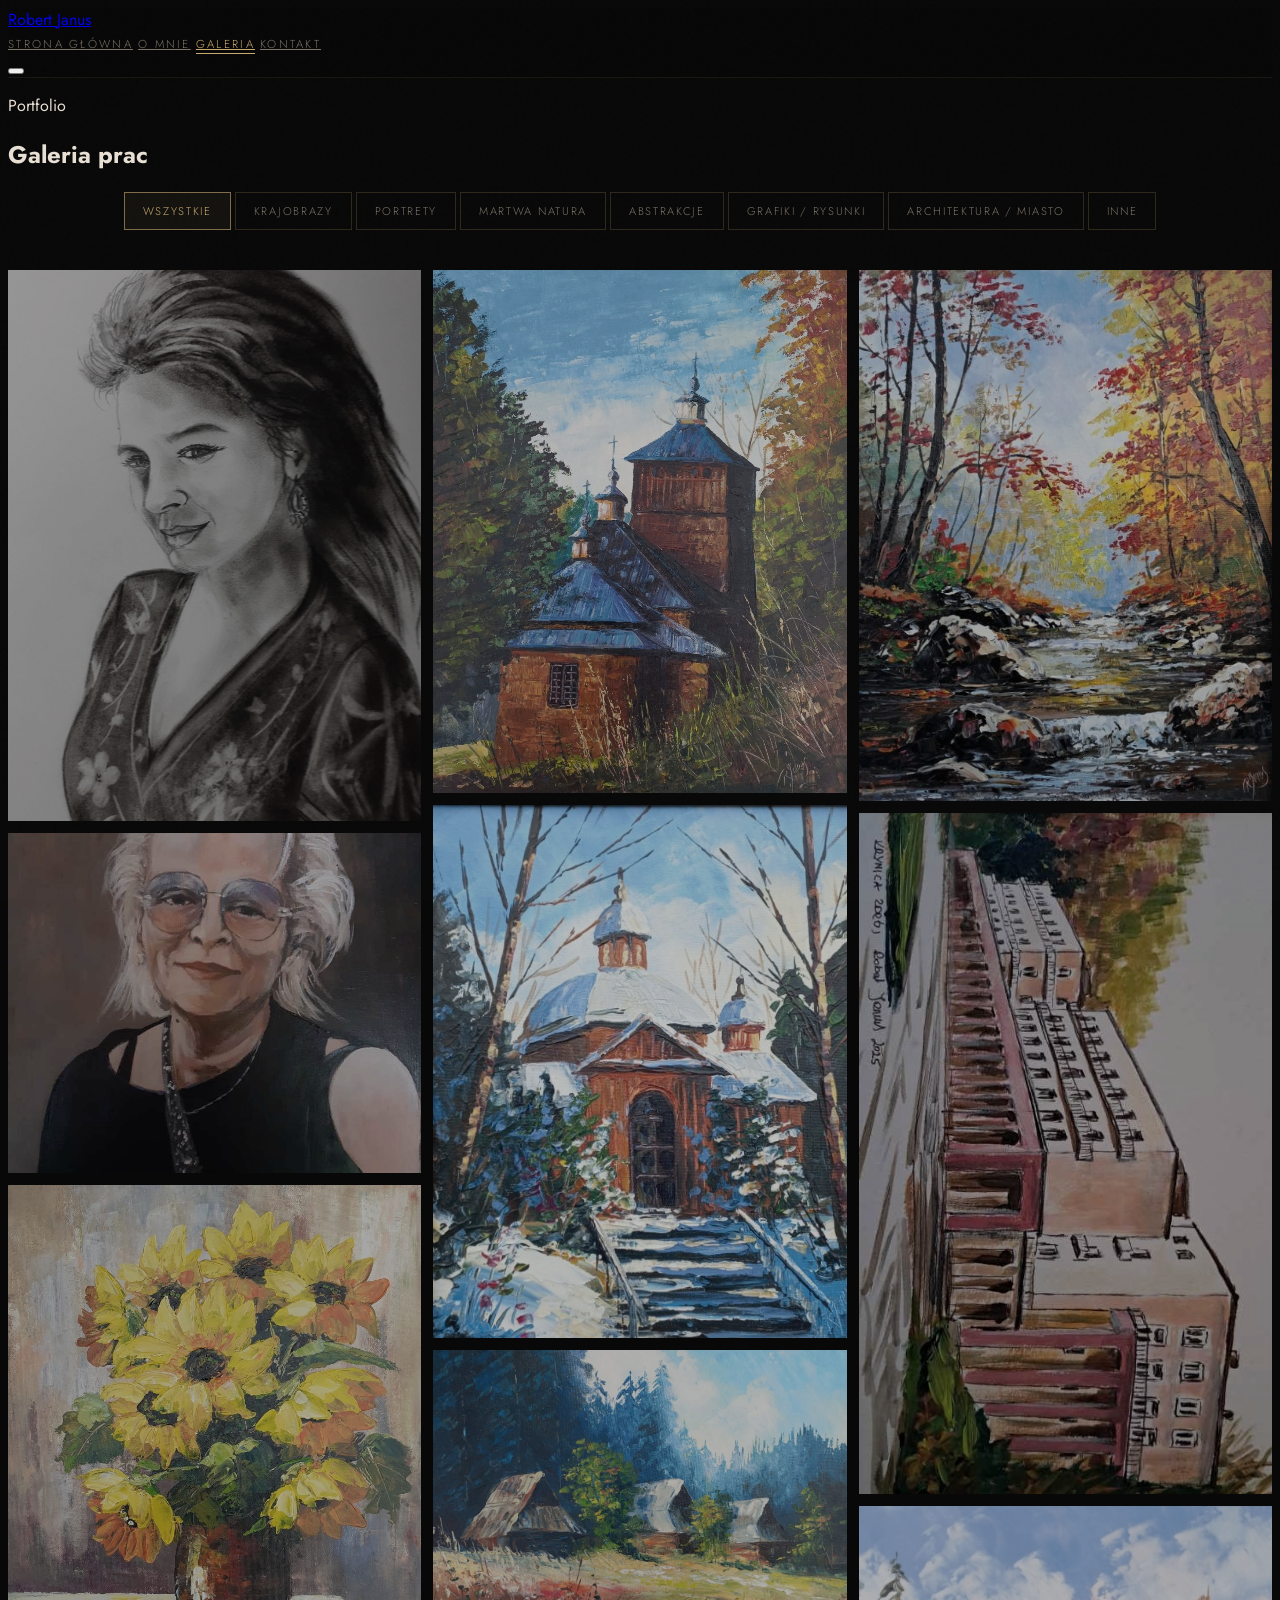
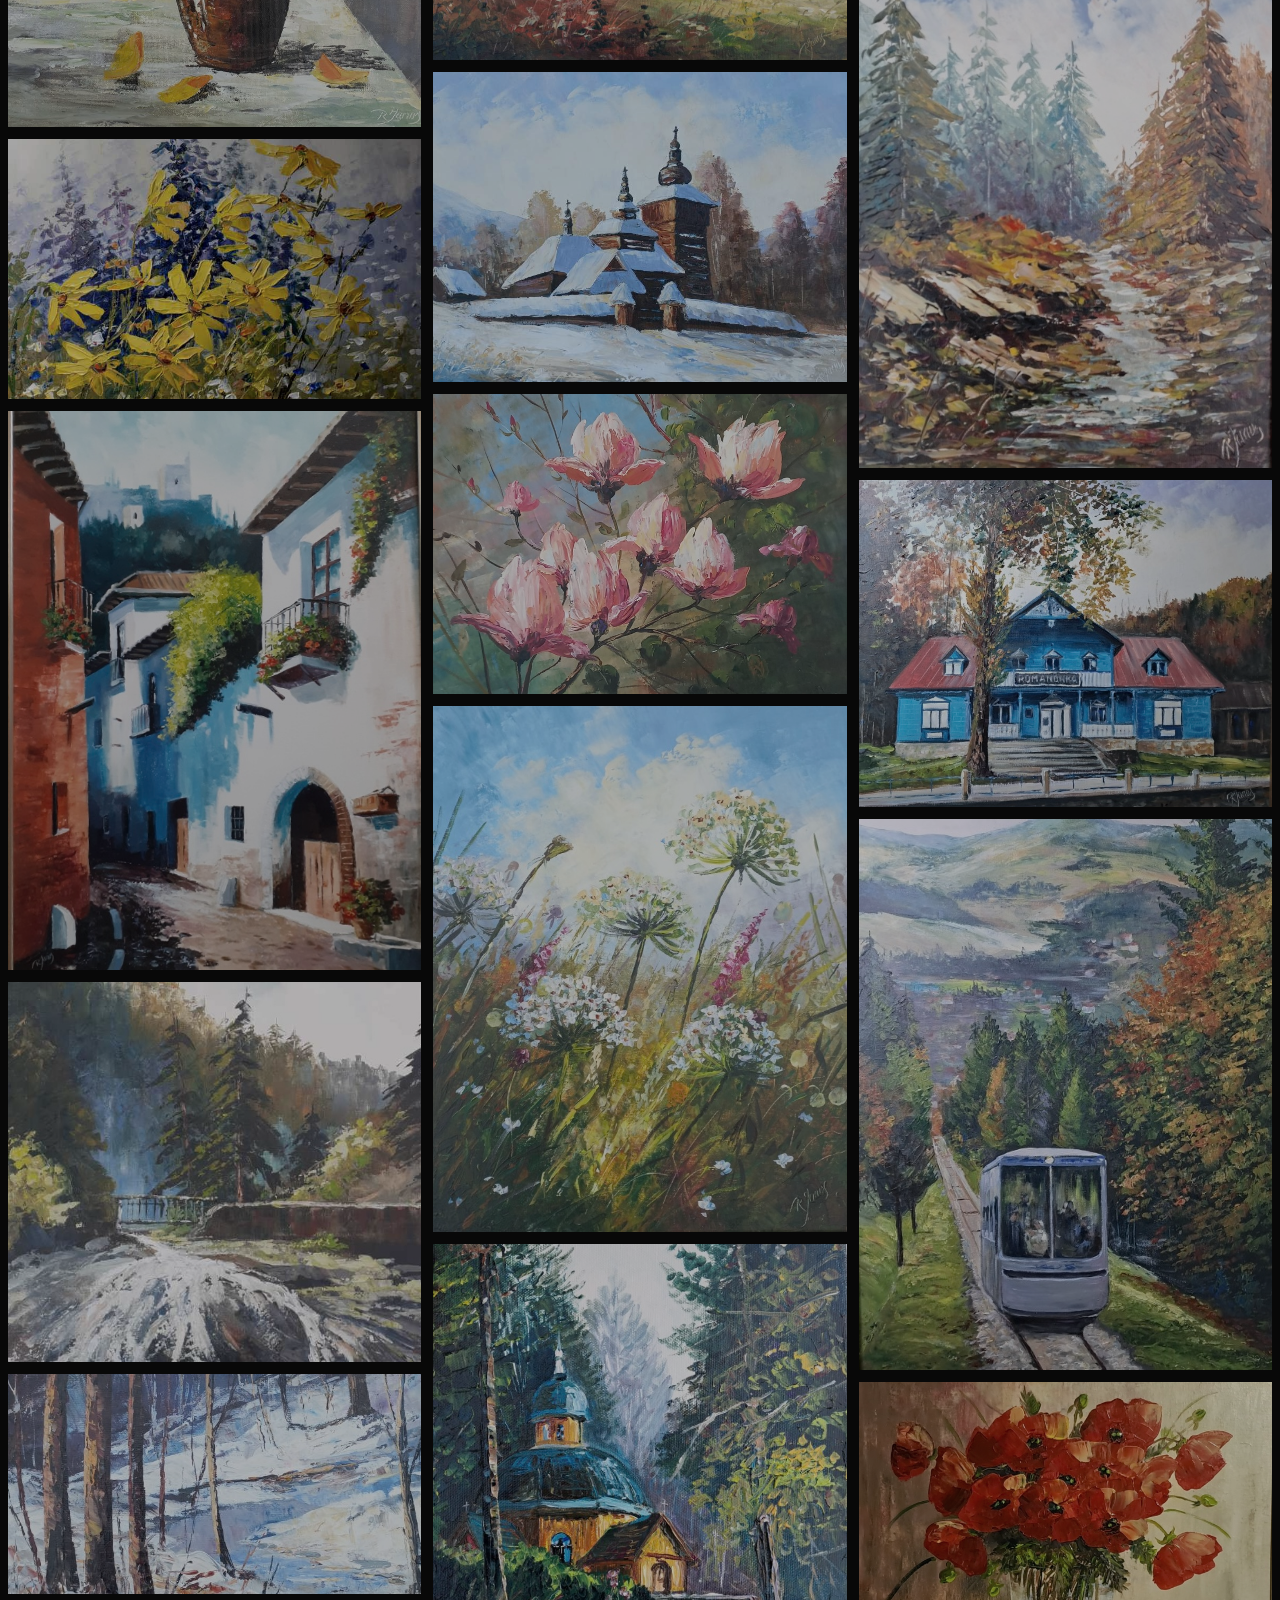
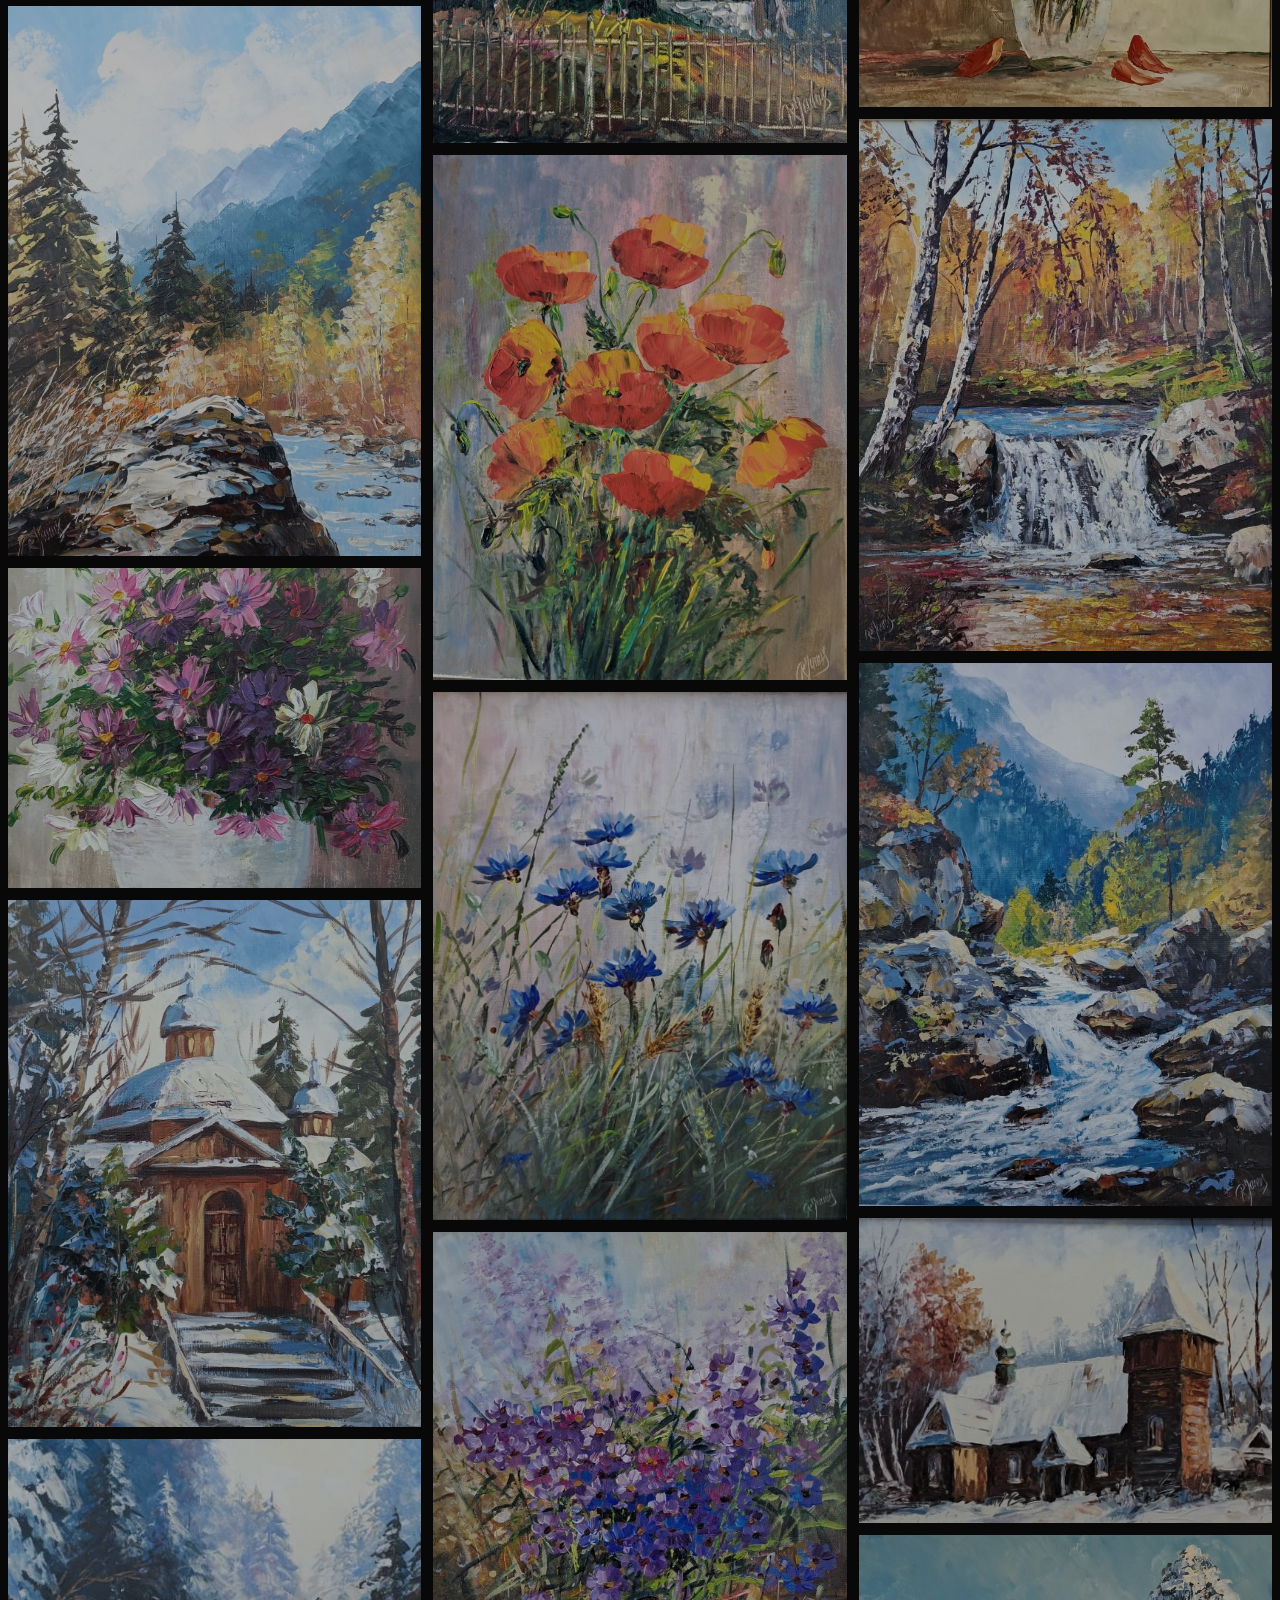
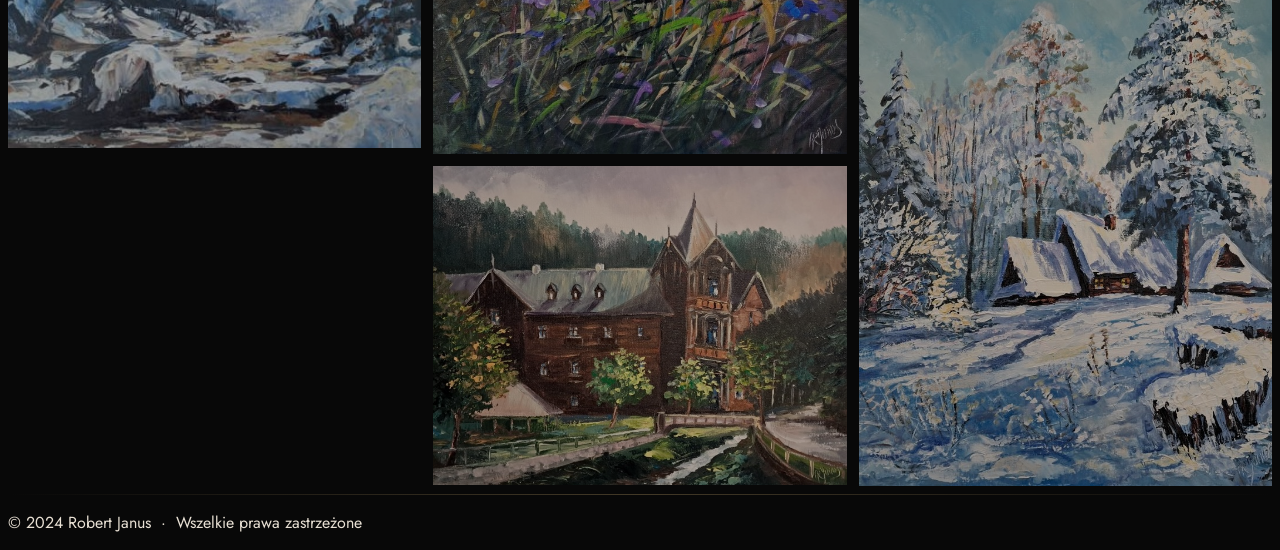
==== galeria.html @ c5a6b0bf "Initial website setup for Robert Janus art portfolio." ====
<!DOCTYPE html>
<html lang="pl" class="scroll-smooth">
<head>
  <meta charset="UTF-8" />
  <meta name="viewport" content="width=device-width, initial-scale=1.0" />
  <title>Galeria — Robert Janus</title>
  <script src="https://cdn.tailwindcss.com"></script>
  <link rel="preconnect" href="https://fonts.googleapis.com" />
  <link rel="preconnect" href="https://fonts.gstatic.com" crossorigin />
  <link href="https://fonts.googleapis.com/css2?family=Cormorant+Garamond:ital,wght@0,300;0,400;0,600;1,300;1,400&family=Jost:wght@200;300;400;500&display=swap" rel="stylesheet" />
  <link rel="stylesheet" href="css/style.css" />
  <script>
    tailwind.config = {
      theme: {
        extend: {
          fontFamily: { serif: ['Cormorant Garamond', 'Georgia', 'serif'], sans: ['Jost', 'sans-serif'] },
          colors: { canvas: '#080808', ink: '#e8e0d4', muted: '#7a7265', gold: '#c9a96e', 'gold-light': '#e8c98a' },
        },
      },
    };
  </script>
</head>
<body>

<nav class="glass-nav fixed top-0 left-0 right-0 z-50">
  <div class="max-w-6xl mx-auto px-6 md:px-10 flex items-center justify-between h-16 md:h-20">
    <a href="index.html" class="flex flex-col leading-none">
      <span class="font-serif text-ink text-lg font-light tracking-wide">Robert</span>
      <span class="font-sans text-muted text-[0.6rem] tracking-[0.3em] uppercase font-light -mt-1">Janus</span>
    </a>
    <div class="hidden md:flex items-center gap-8">
      <a href="index.html" class="nav-link">Strona główna</a>
      <a href="o-mnie.html" class="nav-link">O mnie</a>
      <a href="galeria.html" class="nav-link active">Galeria</a>
      <a href="kontakt.html" class="nav-link">Kontakt</a>
    </div>
    <button id="hamburger" class="md:hidden flex flex-col gap-1.5 p-2" aria-label="Menu">
      <span class="block w-6 h-px bg-muted transition-all" id="h1"></span>
      <span class="block w-4 h-px bg-muted transition-all ml-auto" id="h2"></span>
      <span class="block w-6 h-px bg-muted transition-all" id="h3"></span>
    </button>
  </div>
  <div id="mobile-menu" class="md:hidden border-t border-gold/10">
    <div class="max-w-6xl mx-auto px-6 py-8 flex flex-col gap-6">
      <a href="index.html" class="nav-link text-base" onclick="closeMobileMenu()">Strona główna</a>
      <a href="o-mnie.html" class="nav-link text-base" onclick="closeMobileMenu()">O mnie</a>
      <a href="galeria.html" class="nav-link text-base" onclick="closeMobileMenu()">Galeria</a>
      <a href="kontakt.html" class="nav-link text-base" onclick="closeMobileMenu()">Kontakt</a>
    </div>
  </div>
</nav>

<section class="pt-28 md:pt-36 pb-24 md:pb-36 px-6 md:px-10 max-w-7xl mx-auto">
  <div class="reveal text-center mb-12">
    <p class="font-sans font-light text-gold tracking-[0.4em] text-xs uppercase mb-4">Portfolio</p>
    <h1 class="font-serif text-4xl md:text-6xl font-light text-ink leading-tight">
      Galeria prac
    </h1>
  </div>

  <!-- Kategorie: w każdym masonry-item ustaw data-category na: krajobraz | portret | martwa-natura | abstrakcja | grafika | architektura | inne -->
  <div class="reveal gallery-filter" role="tablist">
    <button type="button" class="gallery-filter-btn active" data-category="wszystkie" aria-pressed="true">Wszystkie</button>
    <button type="button" class="gallery-filter-btn" data-category="krajobraz">Krajobrazy</button>
    <button type="button" class="gallery-filter-btn" data-category="portret">Portrety</button>
    <button type="button" class="gallery-filter-btn" data-category="martwa-natura">Martwa natura</button>
    <button type="button" class="gallery-filter-btn" data-category="abstrakcja">Abstrakcje</button>
    <button type="button" class="gallery-filter-btn" data-category="grafika">Grafiki / rysunki</button>
    <button type="button" class="gallery-filter-btn" data-category="architektura">Architektura / miasto</button>
    <button type="button" class="gallery-filter-btn" data-category="inne">Inne</button>
  </div>

  <div class="masonry reveal" id="gallery-masonry">
    <div class="masonry-item" data-category="krajobraz" data-title="Praca 1">
      <img src="Galeria/krajobraz/01.jpg" alt="Praca 1" loading="lazy" />
      <div class="masonry-overlay">
        <p class="font-serif font-light italic text-ink text-sm">Praca 1</p>
        <p class="font-sans font-light text-muted text-xs tracking-widest uppercase mt-1">Galeria</p>
      </div>
    </div>
    <div class="masonry-item" data-category="krajobraz" data-title="Praca 2">
      <img src="Galeria/krajobraz/02.jpg" alt="Praca 2" loading="lazy" style="height:340px;object-fit:cover;" />
      <div class="masonry-overlay">
        <p class="font-serif font-light italic text-ink text-sm">Praca 2</p>
        <p class="font-sans font-light text-muted text-xs tracking-widest uppercase mt-1">Galeria</p>
      </div>
    </div>
    <div class="masonry-item" data-category="krajobraz" data-title="Praca 3">
      <img src="Galeria/krajobraz/03.jpg" alt="Praca 3" loading="lazy" />
      <div class="masonry-overlay">
        <p class="font-serif font-light italic text-ink text-sm">Praca 3</p>
        <p class="font-sans font-light text-muted text-xs tracking-widest uppercase mt-1">Galeria</p>
      </div>
    </div>
    <div class="masonry-item" data-category="krajobraz" data-title="Praca 4">
      <img src="Galeria/krajobraz/04.jpg" alt="Praca 4" loading="lazy" style="height:260px;object-fit:cover;" />
      <div class="masonry-overlay">
        <p class="font-serif font-light italic text-ink text-sm">Praca 4</p>
        <p class="font-sans font-light text-muted text-xs tracking-widest uppercase mt-1">Galeria</p>
      </div>
    </div>
    <div class="masonry-item" data-category="krajobraz" data-title="Praca 5">
      <img src="Galeria/krajobraz/05.jpg" alt="Praca 5" loading="lazy" />
      <div class="masonry-overlay">
        <p class="font-serif font-light italic text-ink text-sm">Praca 5</p>
        <p class="font-sans font-light text-muted text-xs tracking-widest uppercase mt-1">Galeria</p>
      </div>
    </div>
    <div class="masonry-item" data-category="portret" data-title="Praca 6">
      <img src="Galeria/portret/06.jpg" alt="Praca 6" loading="lazy" style="height:380px;object-fit:cover;" />
      <div class="masonry-overlay">
        <p class="font-serif font-light italic text-ink text-sm">Praca 6</p>
        <p class="font-sans font-light text-muted text-xs tracking-widest uppercase mt-1">Galeria</p>
      </div>
    </div>
    <div class="masonry-item" data-category="portret" data-title="Praca 7">
      <img src="Galeria/portret/07.jpg" alt="Praca 7" loading="lazy" style="height:220px;object-fit:cover;" />
      <div class="masonry-overlay">
        <p class="font-serif font-light italic text-ink text-sm">Praca 7</p>
        <p class="font-sans font-light text-muted text-xs tracking-widest uppercase mt-1">Galeria</p>
      </div>
    </div>
    <div class="masonry-item" data-category="portret" data-title="Praca 8">
      <img src="Galeria/portret/08.jpg" alt="Praca 8" loading="lazy" />
      <div class="masonry-overlay">
        <p class="font-serif font-light italic text-ink text-sm">Praca 8</p>
        <p class="font-sans font-light text-muted text-xs tracking-widest uppercase mt-1">Galeria</p>
      </div>
    </div>
    <div class="masonry-item" data-category="portret" data-title="Praca 9">
      <img src="Galeria/portret/09.jpg" alt="Praca 9" loading="lazy" style="height:320px;object-fit:cover;" />
      <div class="masonry-overlay">
        <p class="font-serif font-light italic text-ink text-sm">Praca 9</p>
        <p class="font-sans font-light text-muted text-xs tracking-widest uppercase mt-1">Galeria</p>
      </div>
    </div>
    <div class="masonry-item" data-category="portret" data-title="Praca 10"><img src="Galeria/portret/10.jpg" alt="Praca 10" loading="lazy" /><div class="masonry-overlay"><p class="font-serif font-light italic text-ink text-sm">Praca 10</p><p class="font-sans font-light text-muted text-xs tracking-widest uppercase mt-1">Galeria</p></div></div>
    <div class="masonry-item" data-category="martwa-natura" data-title="Praca 11"><img src="Galeria/martwa-natura/11.jpg" alt="Praca 11" loading="lazy" /><div class="masonry-overlay"><p class="font-serif font-light italic text-ink text-sm">Praca 11</p><p class="font-sans font-light text-muted text-xs tracking-widest uppercase mt-1">Galeria</p></div></div>
    <div class="masonry-item" data-category="martwa-natura" data-title="Praca 12"><img src="Galeria/martwa-natura/12.jpg" alt="Praca 12" loading="lazy" /><div class="masonry-overlay"><p class="font-serif font-light italic text-ink text-sm">Praca 12</p><p class="font-sans font-light text-muted text-xs tracking-widest uppercase mt-1">Galeria</p></div></div>
    <div class="masonry-item" data-category="martwa-natura" data-title="Praca 13"><img src="Galeria/martwa-natura/13.jpg" alt="Praca 13" loading="lazy" /><div class="masonry-overlay"><p class="font-serif font-light italic text-ink text-sm">Praca 13</p><p class="font-sans font-light text-muted text-xs tracking-widest uppercase mt-1">Galeria</p></div></div>
    <div class="masonry-item" data-category="martwa-natura" data-title="Praca 14"><img src="Galeria/martwa-natura/14.jpg" alt="Praca 14" loading="lazy" /><div class="masonry-overlay"><p class="font-serif font-light italic text-ink text-sm">Praca 14</p><p class="font-sans font-light text-muted text-xs tracking-widest uppercase mt-1">Galeria</p></div></div>
    <div class="masonry-item" data-category="martwa-natura" data-title="Praca 15"><img src="Galeria/martwa-natura/15.jpg" alt="Praca 15" loading="lazy" /><div class="masonry-overlay"><p class="font-serif font-light italic text-ink text-sm">Praca 15</p><p class="font-sans font-light text-muted text-xs tracking-widest uppercase mt-1">Galeria</p></div></div>
    <div class="masonry-item" data-category="abstrakcja" data-title="Praca 16"><img src="Galeria/abstrakcja/16.jpg" alt="Praca 16" loading="lazy" /><div class="masonry-overlay"><p class="font-serif font-light italic text-ink text-sm">Praca 16</p><p class="font-sans font-light text-muted text-xs tracking-widest uppercase mt-1">Galeria</p></div></div>
    <div class="masonry-item" data-category="abstrakcja" data-title="Praca 17"><img src="Galeria/abstrakcja/17.jpg" alt="Praca 17" loading="lazy" /><div class="masonry-overlay"><p class="font-serif font-light italic text-ink text-sm">Praca 17</p><p class="font-sans font-light text-muted text-xs tracking-widest uppercase mt-1">Galeria</p></div></div>
    <div class="masonry-item" data-category="abstrakcja" data-title="Praca 18"><img src="Galeria/abstrakcja/18.jpg" alt="Praca 18" loading="lazy" /><div class="masonry-overlay"><p class="font-serif font-light italic text-ink text-sm">Praca 18</p><p class="font-sans font-light text-muted text-xs tracking-widest uppercase mt-1">Galeria</p></div></div>
    <div class="masonry-item" data-category="abstrakcja" data-title="Praca 19"><img src="Galeria/abstrakcja/19.jpg" alt="Praca 19" loading="lazy" /><div class="masonry-overlay"><p class="font-serif font-light italic text-ink text-sm">Praca 19</p><p class="font-sans font-light text-muted text-xs tracking-widest uppercase mt-1">Galeria</p></div></div>
    <div class="masonry-item" data-category="abstrakcja" data-title="Praca 20"><img src="Galeria/abstrakcja/20.jpg" alt="Praca 20" loading="lazy" /><div class="masonry-overlay"><p class="font-serif font-light italic text-ink text-sm">Praca 20</p><p class="font-sans font-light text-muted text-xs tracking-widest uppercase mt-1">Galeria</p></div></div>
    <div class="masonry-item" data-category="grafika" data-title="Praca 21"><img src="Galeria/grafika/21.jpg" alt="Praca 21" loading="lazy" /><div class="masonry-overlay"><p class="font-serif font-light italic text-ink text-sm">Praca 21</p><p class="font-sans font-light text-muted text-xs tracking-widest uppercase mt-1">Galeria</p></div></div>
    <div class="masonry-item" data-category="grafika" data-title="Praca 22"><img src="Galeria/grafika/22.jpg" alt="Praca 22" loading="lazy" /><div class="masonry-overlay"><p class="font-serif font-light italic text-ink text-sm">Praca 22</p><p class="font-sans font-light text-muted text-xs tracking-widest uppercase mt-1">Galeria</p></div></div>
    <div class="masonry-item" data-category="grafika" data-title="Praca 23"><img src="Galeria/grafika/23.jpg" alt="Praca 23" loading="lazy" /><div class="masonry-overlay"><p class="font-serif font-light italic text-ink text-sm">Praca 23</p><p class="font-sans font-light text-muted text-xs tracking-widest uppercase mt-1">Galeria</p></div></div>
    <div class="masonry-item" data-category="grafika" data-title="Praca 24"><img src="Galeria/grafika/24.jpg" alt="Praca 24" loading="lazy" /><div class="masonry-overlay"><p class="font-serif font-light italic text-ink text-sm">Praca 24</p><p class="font-sans font-light text-muted text-xs tracking-widest uppercase mt-1">Galeria</p></div></div>
    <div class="masonry-item" data-category="grafika" data-title="Praca 25"><img src="Galeria/grafika/25.jpg" alt="Praca 25" loading="lazy" /><div class="masonry-overlay"><p class="font-serif font-light italic text-ink text-sm">Praca 25</p><p class="font-sans font-light text-muted text-xs tracking-widest uppercase mt-1">Galeria</p></div></div>
    <div class="masonry-item" data-category="architektura" data-title="Praca 26"><img src="Galeria/architektura/26.jpg" alt="Praca 26" loading="lazy" /><div class="masonry-overlay"><p class="font-serif font-light italic text-ink text-sm">Praca 26</p><p class="font-sans font-light text-muted text-xs tracking-widest uppercase mt-1">Galeria</p></div></div>
    <div class="masonry-item" data-category="architektura" data-title="Praca 27"><img src="Galeria/architektura/27.jpg" alt="Praca 27" loading="lazy" /><div class="masonry-overlay"><p class="font-serif font-light italic text-ink text-sm">Praca 27</p><p class="font-sans font-light text-muted text-xs tracking-widest uppercase mt-1">Galeria</p></div></div>
    <div class="masonry-item" data-category="architektura" data-title="Praca 28"><img src="Galeria/architektura/28.jpg" alt="Praca 28" loading="lazy" /><div class="masonry-overlay"><p class="font-serif font-light italic text-ink text-sm">Praca 28</p><p class="font-sans font-light text-muted text-xs tracking-widest uppercase mt-1">Galeria</p></div></div>
    <div class="masonry-item" data-category="inne" data-title="Praca 29"><img src="Galeria/inne/29.jpg" alt="Praca 29" loading="lazy" /><div class="masonry-overlay"><p class="font-serif font-light italic text-ink text-sm">Praca 29</p><p class="font-sans font-light text-muted text-xs tracking-widest uppercase mt-1">Galeria</p></div></div>
    <div class="masonry-item" data-category="inne" data-title="Praca 30"><img src="Galeria/inne/30.jpg" alt="Praca 30" loading="lazy" /><div class="masonry-overlay"><p class="font-serif font-light italic text-ink text-sm">Praca 30</p><p class="font-sans font-light text-muted text-xs tracking-widest uppercase mt-1">Galeria</p></div></div>
    <div class="masonry-item" data-category="inne" data-title="Praca 31"><img src="Galeria/inne/31.jpg" alt="Praca 31" loading="lazy" /><div class="masonry-overlay"><p class="font-serif font-light italic text-ink text-sm">Praca 31</p><p class="font-sans font-light text-muted text-xs tracking-widest uppercase mt-1">Galeria</p></div></div>
    <div class="masonry-item" data-category="inne" data-title="Praca 32"><img src="Galeria/inne/32.jpg" alt="Praca 32" loading="lazy" /><div class="masonry-overlay"><p class="font-serif font-light italic text-ink text-sm">Praca 32</p><p class="font-sans font-light text-muted text-xs tracking-widest uppercase mt-1">Galeria</p></div></div>
  </div>
</section>

<hr class="gold-rule max-w-2xl mx-auto" />
<footer class="py-10 border-t border-gold/10 text-center">
  <p class="font-sans font-light text-muted text-xs tracking-[0.3em] uppercase">
    © 2024 Robert Janus &nbsp;·&nbsp; Wszelkie prawa zastrzeżone
  </p>
</footer>

<div id="lightbox" role="dialog" aria-modal="true" aria-label="Podgląd zdjęcia">
  <button id="lightbox-close" aria-label="Zamknij">×</button>
  <button id="lightbox-prev" class="lightbox-nav-btn" aria-label="Poprzednie">&#8592;</button>
  <button id="lightbox-next" class="lightbox-nav-btn" aria-label="Następne">&#8594;</button>
  <img id="lightbox-img" src="" alt="" />
  <div style="position:absolute;bottom:32px;left:0;right:0;text-align:center;">
    <div id="lightbox-title"></div>
    <div id="lightbox-counter"></div>
  </div>
</div>

<script>
  const hamburger = document.getElementById('hamburger');
  const mobileMenu = document.getElementById('mobile-menu');
  let menuOpen = false;
  hamburger.addEventListener('click', () => {
    menuOpen = !menuOpen;
    mobileMenu.classList.toggle('open', menuOpen);
    document.getElementById('h1').style.transform = menuOpen ? 'rotate(45deg) translate(4px, 4px)' : '';
    document.getElementById('h2').style.opacity = menuOpen ? '0' : '1';
    document.getElementById('h3').style.transform = menuOpen ? 'rotate(-45deg) translate(4px, -4px)' : '';
  });
  function closeMobileMenu() {
    menuOpen = false;
    mobileMenu.classList.remove('open');
    document.getElementById('h1').style.transform = '';
    document.getElementById('h2').style.opacity = '1';
    document.getElementById('h3').style.transform = '';
  }
  const revealObserver = new IntersectionObserver((entries) => {
    entries.forEach(entry => {
      if (entry.isIntersecting) {
        entry.target.classList.add('visible');
        revealObserver.unobserve(entry.target);
      }
    });
  }, { threshold: 0.1, rootMargin: '0px 0px -50px 0px' });
  document.querySelectorAll('.reveal').forEach(el => revealObserver.observe(el));

  const lightbox = document.getElementById('lightbox');
  const lightboxImg = document.getElementById('lightbox-img');
  const lightboxTitle = document.getElementById('lightbox-title');
  const lightboxCounter = document.getElementById('lightbox-counter');
  const lightboxClose = document.getElementById('lightbox-close');
  const lightboxPrev = document.getElementById('lightbox-prev');
  const lightboxNext = document.getElementById('lightbox-next');
  const allItems = Array.from(document.querySelectorAll('.masonry-item'));
  let currentCategory = 'wszystkie';
  let currentIndex = 0;

  function getVisibleItems() {
    if (currentCategory === 'wszystkie') return allItems;
    return allItems.filter(el => el.dataset.category === currentCategory);
  }

  function filterGallery(category) {
    currentCategory = category;
    document.querySelectorAll('.gallery-filter-btn').forEach(btn => {
      btn.classList.toggle('active', btn.dataset.category === category);
      btn.setAttribute('aria-pressed', btn.dataset.category === category);
    });
    allItems.forEach(item => {
      const show = category === 'wszystkie' || item.dataset.category === category;
      item.classList.toggle('gallery-hidden', !show);
    });
  }

  document.querySelectorAll('.gallery-filter-btn').forEach(btn => {
    btn.addEventListener('click', () => filterGallery(btn.dataset.category));
  });

  let items = allItems;

  function showImage(index, direction) {
    direction = direction || 0;
    items = getVisibleItems();
    const item = items[index];
    const img = item.querySelector('img');
    if (!img || !img.src) return;
    const title = item.dataset.title || '';
    const slideOut = direction > 0 ? '-60px' : '60px';
    const slideIn = direction > 0 ? '60px' : '-60px';
    if (direction !== 0) {
      lightboxImg.style.transition = 'opacity 0.25s ease, transform 0.25s ease';
      lightboxImg.style.opacity = '0';
      lightboxImg.style.transform = `scale(0.96) translateX(${slideOut})`;
      setTimeout(() => {
        lightboxImg.src = img.src;
        lightboxImg.alt = img.alt;
        lightboxTitle.textContent = title;
        lightboxCounter.textContent = `${index + 1} / ${items.length}`;
        lightboxImg.style.transform = `scale(0.96) translateX(${slideIn})`;
        requestAnimationFrame(() => {
          lightboxImg.style.transition = 'opacity 0.35s ease, transform 0.35s ease';
          lightboxImg.style.opacity = '1';
          lightboxImg.style.transform = 'scale(1) translateX(0)';
        });
      }, 260);
    } else {
      lightboxImg.src = img.src;
      lightboxImg.alt = img.alt;
      lightboxTitle.textContent = title;
      lightboxCounter.textContent = `${index + 1} / ${items.length}`;
    }
  }
  function openLightbox(index) {
    items = getVisibleItems();
    currentIndex = index;
    lightboxImg.style.opacity = '1';
    lightboxImg.style.transform = 'scale(1) translateX(0)';
    showImage(currentIndex);
    lightbox.classList.add('active');
    document.body.style.overflow = 'hidden';
  }
  function closeLightbox() {
    lightbox.classList.remove('active');
    document.body.style.overflow = '';
    setTimeout(() => { lightboxImg.src = ''; }, 400);
  }
  allItems.forEach((item, i) => {
    item.addEventListener('click', () => {
      items = getVisibleItems();
      const idx = items.indexOf(item);
      if (idx === -1) return;
      const img = item.querySelector('img');
      if (img && img.complete && img.naturalWidth) openLightbox(idx);
    });
  });
  lightboxClose.addEventListener('click', closeLightbox);
  lightboxPrev.addEventListener('click', e => {
    e.stopPropagation();
    items = getVisibleItems();
    currentIndex = (currentIndex - 1 + items.length) % items.length;
    showImage(currentIndex, -1);
  });
  lightboxNext.addEventListener('click', e => {
    e.stopPropagation();
    items = getVisibleItems();
    currentIndex = (currentIndex + 1) % items.length;
    showImage(currentIndex, 1);
  });
  lightbox.addEventListener('click', e => { if (e.target === lightbox) closeLightbox(); });
  document.addEventListener('keydown', e => {
    if (!lightbox.classList.contains('active')) return;
    if (e.key === 'Escape') closeLightbox();
    if (e.key === 'ArrowLeft') {
      items = getVisibleItems();
      currentIndex = (currentIndex - 1 + items.length) % items.length;
      showImage(currentIndex, -1);
    }
    if (e.key === 'ArrowRight') {
      items = getVisibleItems();
      currentIndex = (currentIndex + 1) % items.length;
      showImage(currentIndex, 1);
    }
  });
</script>
</body>
</html>
---- css/style.css ----
* { box-sizing: border-box; }

@keyframes fadeUp {
  from { opacity: 0; transform: translateY(30px); }
  to { opacity: 1; transform: translateY(0); }
}
@keyframes fadeIn {
  from { opacity: 0; }
  to { opacity: 1; }
}

html { background: #080808; }
body { font-family: 'Jost', sans-serif; background: #080808; color: #e8e0d4; overflow-x: hidden; }

/* Noise texture overlay */
body::before {
  content: '';
  position: fixed;
  inset: 0;
  background-image: url("data:image/svg+xml,%3Csvg viewBox='0 0 256 256' xmlns='http://www.w3.org/2000/svg'%3E%3Cfilter id='noise'%3E%3CfeTurbulence type='fractalNoise' baseFrequency='0.9' numOctaves='4' stitchTiles='stitch'/%3E%3C/filter%3E%3Crect width='100%25' height='100%25' filter='url(%23noise)' opacity='0.04'/%3E%3C/svg%3E");
  pointer-events: none;
  z-index: 9999;
  opacity: 0.4;
}

/* Scrollbar */
::-webkit-scrollbar { width: 3px; }
::-webkit-scrollbar-track { background: #080808; }
::-webkit-scrollbar-thumb { background: #c9a96e; border-radius: 2px; }

/* Glassmorphism navbar */
.glass-nav {
  background: rgba(8, 8, 8, 0.7);
  backdrop-filter: blur(20px);
  -webkit-backdrop-filter: blur(20px);
  border-bottom: 1px solid rgba(201, 169, 110, 0.1);
}

.page-home .glass-nav {
  background: rgba(0, 0, 0, 0.2);
  border-bottom-color: rgba(255, 255, 255, 0.08);
}

.page-home .glass-nav a,
.page-home .glass-nav .font-serif,
.page-home .glass-nav .font-sans {
  color: rgba(255, 255, 255, 0.9);
}

.page-home .glass-nav .text-muted {
  color: rgba(255, 255, 255, 0.55);
}

.page-home .glass-nav #h1,
.page-home .glass-nav #h2,
.page-home .glass-nav #h3 {
  background-color: rgba(255, 255, 255, 0.7);
}

.page-home .nav-link:hover,
.page-home .nav-link.active {
  color: #fff;
}

.page-home::before {
  opacity: 0.15;
}

/* Decorative line */
.deco-line {
  width: 40px;
  height: 1px;
  background: linear-gradient(90deg, #c9a96e, transparent);
}

/* ========== HERO STRONA GŁÓWNA — fullscreen ========== */
.hero-full {
  position: relative;
  min-height: 100vh;
  display: flex;
  align-items: center;
  justify-content: center;
  overflow: hidden;
}

.hero-full__bg {
  position: absolute;
  inset: 0;
  width: 100%;
  height: 100%;
  object-fit: cover;
  object-position: center;
}

.hero-full__overlay {
  position: absolute;
  inset: 0;
  background: linear-gradient(to bottom, rgba(0,0,0,0.35) 0%, rgba(0,0,0,0.6) 100%);
  z-index: 1;
}

.hero-full__content {
  position: relative;
  z-index: 2;
  text-align: center;
  padding: 0 1.5rem;
}

.hero-full__label {
  font-family: 'Jost', sans-serif;
  font-weight: 300;
  font-size: 0.7rem;
  letter-spacing: 0.45em;
  text-transform: uppercase;
  color: rgba(255,255,255,0.7);
  margin-bottom: 1rem;
}

.hero-full__name {
  font-family: 'Instrument Serif', Georgia, serif;
  font-weight: 400;
  font-size: clamp(3rem, 12vw, 6.5rem);
  line-height: 1.05;
  color: #fff;
  letter-spacing: -0.02em;
  margin-bottom: 2rem;
}

.hero-full__cta {
  display: inline-block;
  font-family: 'Jost', sans-serif;
  font-weight: 300;
  font-size: 0.75rem;
  letter-spacing: 0.25em;
  text-transform: uppercase;
  color: rgba(255,255,255,0.9);
  padding: 0.9rem 2rem;
  border: 1px solid rgba(255,255,255,0.4);
  text-decoration: none;
  transition: background 0.3s, color 0.3s, border-color 0.3s;
}

.hero-full__cta:hover {
  background: #fff;
  color: #0a0a0a;
  border-color: #fff;
}

/* Gallery category filter */
.gallery-filter {
  display: flex;
  flex-wrap: wrap;
  justify-content: center;
  gap: 8px 4px;
  margin-bottom: 2.5rem;
}
.gallery-filter-btn {
  font-family: 'Jost', sans-serif;
  font-weight: 300;
  font-size: 0.7rem;
  letter-spacing: 0.15em;
  text-transform: uppercase;
  color: #7a7265;
  background: transparent;
  border: 1px solid rgba(201,169,110,0.2);
  padding: 10px 18px;
  cursor: pointer;
  transition: color 0.3s, border-color 0.3s, background 0.3s;
}
.gallery-filter-btn:hover {
  color: #c9a96e;
  border-color: rgba(201,169,110,0.5);
}
.gallery-filter-btn.active {
  color: #c9a96e;
  border-color: rgba(201,169,110,0.6);
  background: rgba(201,169,110,0.06);
}
.masonry-item.gallery-hidden {
  display: none;
}

/* Masonry layout */
.masonry {
  columns: 1;
  column-gap: 12px;
}
@media (min-width: 640px) { .masonry { columns: 2; } }
@media (min-width: 1024px) { .masonry { columns: 3; } }

.masonry-item {
  break-inside: avoid;
  margin-bottom: 12px;
  position: relative;
  overflow: hidden;
  cursor: pointer;
}

.masonry-item img {
  width: 100%;
  display: block;
  filter: brightness(0.75) saturate(0.8);
  transform: scale(1);
  transition: transform 0.6s cubic-bezier(0.25, 0.46, 0.45, 0.94),
              filter 0.6s ease;
}
.masonry-item:hover img {
  transform: scale(1.05);
  filter: brightness(0.95) saturate(1.1);
}

.masonry-overlay {
  position: absolute;
  bottom: 0; left: 0; right: 0;
  background: linear-gradient(to top, rgba(0,0,0,0.85) 0%, rgba(0,0,0,0.4) 60%, transparent 100%);
  padding: 24px 16px 16px;
  transform: translateY(100%);
  transition: transform 0.4s cubic-bezier(0.25, 0.46, 0.45, 0.94);
}
.masonry-item:hover .masonry-overlay {
  transform: translateY(0);
}

/* Lightbox */
#lightbox {
  position: fixed;
  inset: 0;
  background: rgba(4, 4, 4, 0.97);
  z-index: 10000;
  display: flex;
  align-items: center;
  justify-content: center;
  opacity: 0;
  pointer-events: none;
  transition: opacity 0.4s ease;
  backdrop-filter: blur(8px);
}
#lightbox.active {
  opacity: 1;
  pointer-events: all;
}
#lightbox img {
  max-width: 90vw;
  max-height: 85vh;
  object-fit: contain;
  transform: scale(0.92);
  transition: transform 0.4s cubic-bezier(0.25, 0.46, 0.45, 0.94);
  box-shadow: 0 40px 80px rgba(0,0,0,0.8);
}
#lightbox.active img {
  transform: scale(1);
}
#lightbox-close {
  position: absolute;
  top: 24px; right: 28px;
  font-family: 'Jost', sans-serif;
  font-weight: 200;
  font-size: 2rem;
  color: #7a7265;
  cursor: pointer;
  line-height: 1;
  transition: color 0.2s;
  background: none;
  border: none;
}
#lightbox-close:hover { color: #c9a96e; }
#lightbox-title {
  position: absolute;
  bottom: 32px;
  left: 0; right: 0;
  text-align: center;
  font-family: 'Cormorant Garamond', serif;
  font-weight: 300;
  font-style: italic;
  font-size: 1.1rem;
  color: #7a7265;
  letter-spacing: 0.1em;
}

/* Form fields */
.form-field {
  background: rgba(255,255,255,0.03);
  border: 1px solid rgba(201,169,110,0.15);
  color: #e8e0d4;
  transition: border-color 0.3s, box-shadow 0.3s;
}
.form-field:focus {
  outline: none;
  border-color: rgba(201,169,110,0.6);
  box-shadow: 0 0 0 3px rgba(201,169,110,0.08);
}
.form-field::placeholder { color: #4a4540; }

/* CTA button */
.cta-btn {
  border: 1px solid rgba(201,169,110,0.5);
  color: #c9a96e;
  letter-spacing: 0.2em;
  text-transform: uppercase;
  font-size: 0.7rem;
  font-weight: 400;
  padding: 14px 36px;
  transition: all 0.4s ease;
  position: relative;
  overflow: hidden;
}
.cta-btn::before {
  content: '';
  position: absolute;
  inset: 0;
  background: #c9a96e;
  transform: scaleX(0);
  transform-origin: left;
  transition: transform 0.4s cubic-bezier(0.25, 0.46, 0.45, 0.94);
}
.cta-btn:hover { color: #080808; }
.cta-btn:hover::before { transform: scaleX(1); }
.cta-btn span { position: relative; z-index: 1; }

/* Nav links */
.nav-link {
  font-family: 'Jost', sans-serif;
  font-weight: 300;
  font-size: 0.72rem;
  letter-spacing: 0.2em;
  text-transform: uppercase;
  color: #7a7265;
  transition: color 0.3s;
  position: relative;
}
.nav-link::after {
  content: '';
  position: absolute;
  bottom: -2px; left: 0;
  width: 0; height: 1px;
  background: #c9a96e;
  transition: width 0.3s;
}
.nav-link:hover { color: #c9a96e; }
.nav-link:hover::after { width: 100%; }
.nav-link.active { color: #c9a96e; }
.nav-link.active::after { width: 100%; }

/* About image frame */
/* ========== STRONA O MNIE ========== */
.about-page {
  padding: 7rem 1.75rem 5rem;
  min-height: 80vh;
  display: flex;
  align-items: center;
}

@media (min-width: 768px) {
  .about-page {
    padding: 8rem 2rem 6rem;
  }
}

.about-page__inner {
  max-width: 1200px;
  margin: 0 auto;
  display: grid;
  grid-template-columns: 1fr;
  gap: 3.5rem 4rem;
  align-items: start;
}

@media (min-width: 900px) {
  .about-page__inner {
    grid-template-columns: 0.95fr 1fr;
    gap: 4rem 5rem;
    align-items: center;
  }
}

.about-page__image-wrap {
  position: relative;
  order: 2;
}

@media (min-width: 900px) {
  .about-page__image-wrap {
    order: 1;
  }
}

.about-page__img {
  width: 100%;
  height: auto;
  display: block;
  object-fit: cover;
  aspect-ratio: 4 / 5;
  filter: grayscale(18%) contrast(1.02) brightness(0.88);
  transition: filter 0.5s ease;
}

.about-page__image-wrap:hover .about-page__img {
  filter: grayscale(8%) contrast(1.03) brightness(0.9);
}

@media (min-width: 900px) {
  .about-page__img {
    max-height: 75vh;
    aspect-ratio: 3 / 4;
  }
}

.about-page__text {
  order: 1;
}

@media (min-width: 900px) {
  .about-page__text {
    order: 2;
    padding-top: 0.5rem;
  }
}

.about-page__label {
  font-family: 'Jost', sans-serif;
  font-weight: 300;
  font-size: 0.68rem;
  letter-spacing: 0.38em;
  text-transform: uppercase;
  color: #c9a96e;
  margin-bottom: 1.25rem;
}

.about-page__title {
  font-family: 'Instrument Serif', Georgia, serif;
  font-weight: 400;
  font-size: clamp(2rem, 4.5vw, 3.25rem);
  line-height: 1.15;
  color: #e8e0d4;
  margin-bottom: 2rem;
  letter-spacing: -0.01em;
}

.about-page__lead {
  font-family: 'Jost', sans-serif;
  font-weight: 300;
  font-size: 1.05rem;
  line-height: 1.8;
  color: #b8b0a4;
  margin-bottom: 1.75rem;
}

.about-page__body {
  font-family: 'Jost', sans-serif;
  font-weight: 300;
  font-size: 0.95rem;
  line-height: 1.8;
  color: #7a7265;
  margin-bottom: 1.5rem;
}

.about-page__body:last-of-type {
  margin-bottom: 0;
}

.about-page__rule {
  max-width: 800px;
  margin: 0 auto;
}

/* Section reveal */
.reveal {
  opacity: 0;
  transform: translateY(24px);
  transition: opacity 0.8s ease, transform 0.8s ease;
}
.reveal.visible {
  opacity: 1;
  transform: translateY(0);
}

/* Mobile menu */
#mobile-menu {
  display: none;
  background: rgba(8,8,8,0.97);
  backdrop-filter: blur(20px);
}
#mobile-menu.open { display: block; }

/* Gold rule */
.gold-rule {
  border: none;
  height: 1px;
  background: linear-gradient(90deg, transparent, rgba(201,169,110,0.3), transparent);
}

/* Submit button */
.submit-btn {
  background: transparent;
  border: 1px solid rgba(201,169,110,0.4);
  color: #c9a96e;
  font-family: 'Jost', sans-serif;
  font-weight: 300;
  letter-spacing: 0.2em;
  font-size: 0.72rem;
  text-transform: uppercase;
  padding: 14px 48px;
  cursor: pointer;
  transition: all 0.4s ease;
  position: relative;
  overflow: hidden;
}
.submit-btn::before {
  content: '';
  position: absolute;
  inset: 0;
  background: #c9a96e;
  transform: scaleX(0);
  transform-origin: left;
  transition: transform 0.4s cubic-bezier(0.25, 0.46, 0.45, 0.94);
}
.submit-btn:hover { color: #080808; }
.submit-btn:hover::before { transform: scaleX(1); }
.submit-btn span { position: relative; z-index: 1; }

/* Lightbox nav buttons */
.lightbox-nav-btn {
  position: absolute;
  top: 50%;
  transform: translateY(-50%);
  background: none;
  border: 1px solid rgba(201,169,110,0.25);
  color: #7a7265;
  width: 48px;
  height: 48px;
  font-size: 1.2rem;
  cursor: pointer;
  transition: all 0.3s;
  display: flex;
  align-items: center;
  justify-content: center;
  font-family: 'Jost', sans-serif;
  font-weight: 200;
}
.lightbox-nav-btn:hover {
  border-color: rgba(201,169,110,0.7);
  color: #c9a96e;
}
#lightbox-prev { left: 20px; }
#lightbox-next { right: 20px; }

#lightbox-counter {
  font-family: 'Jost', sans-serif;
  font-weight: 200;
  font-size: 0.65rem;
  letter-spacing: 0.35em;
  text-transform: uppercase;
  color: #4a4540;
}
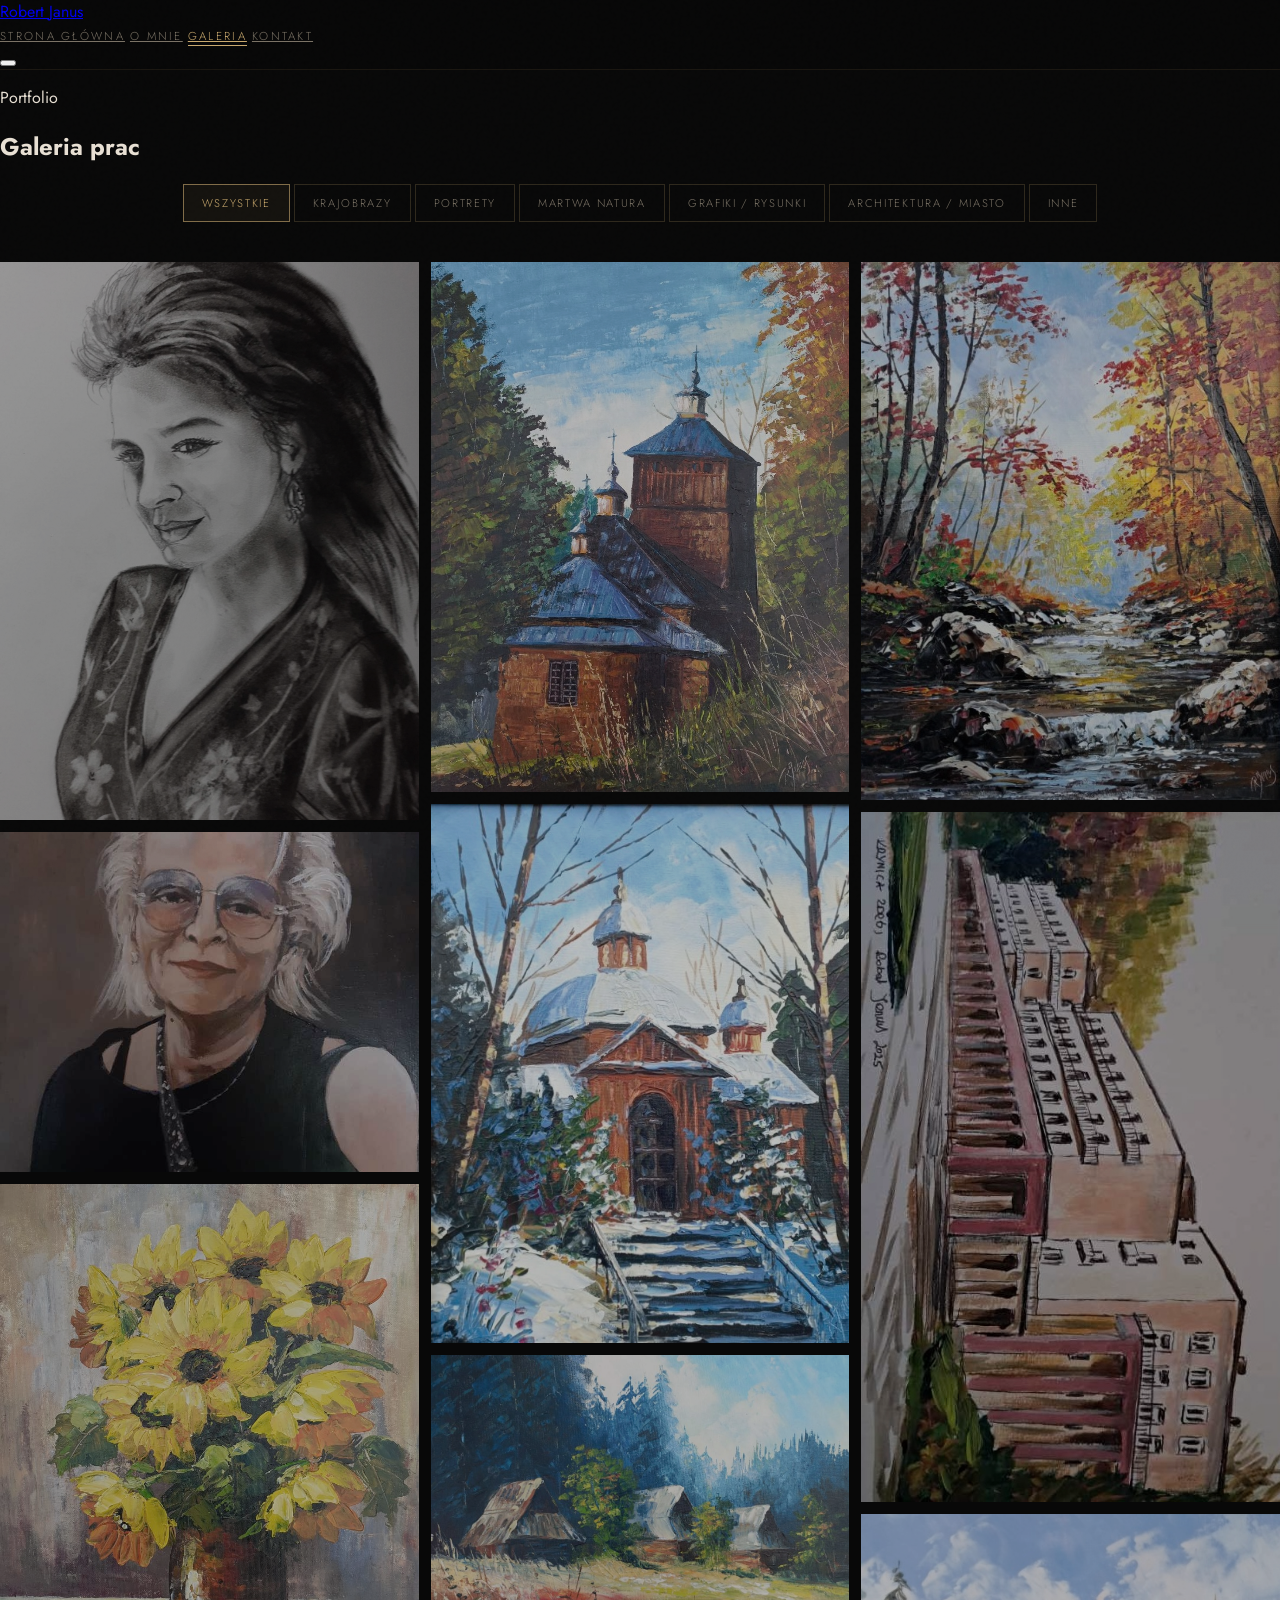
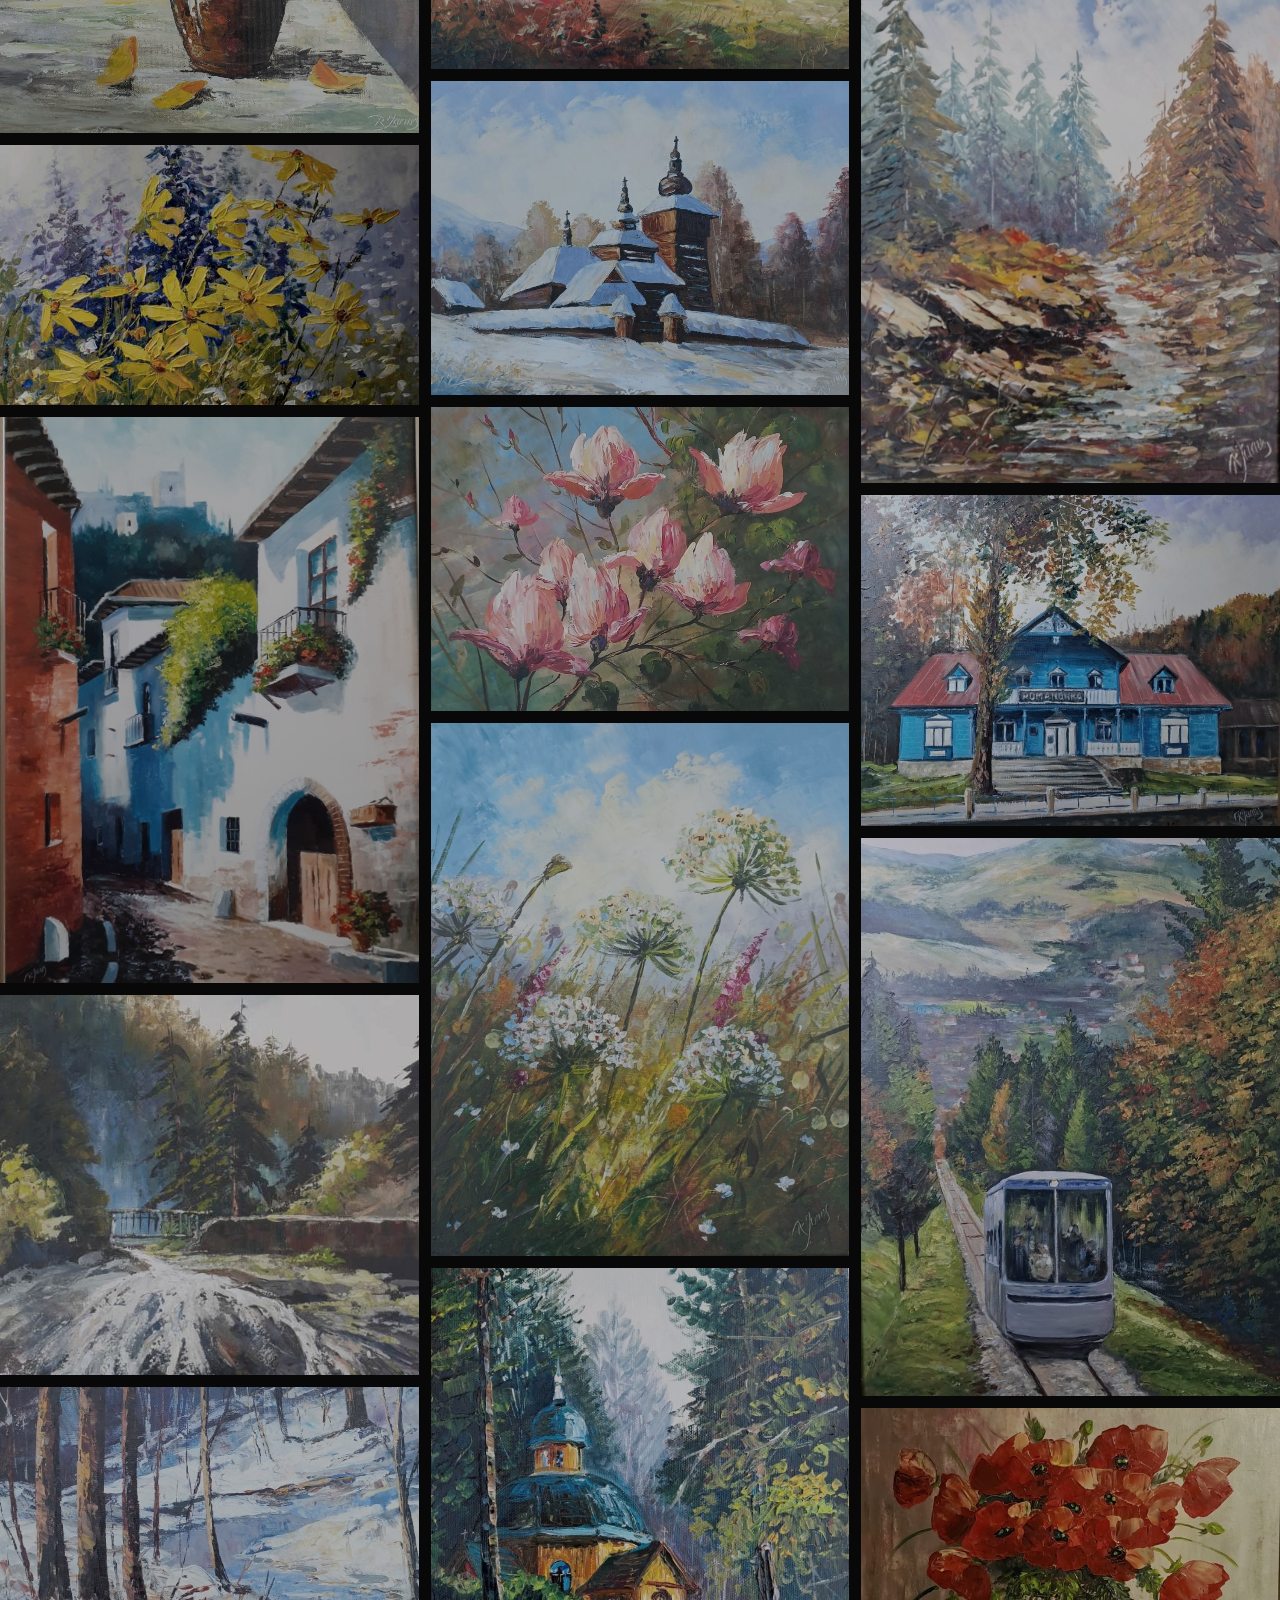
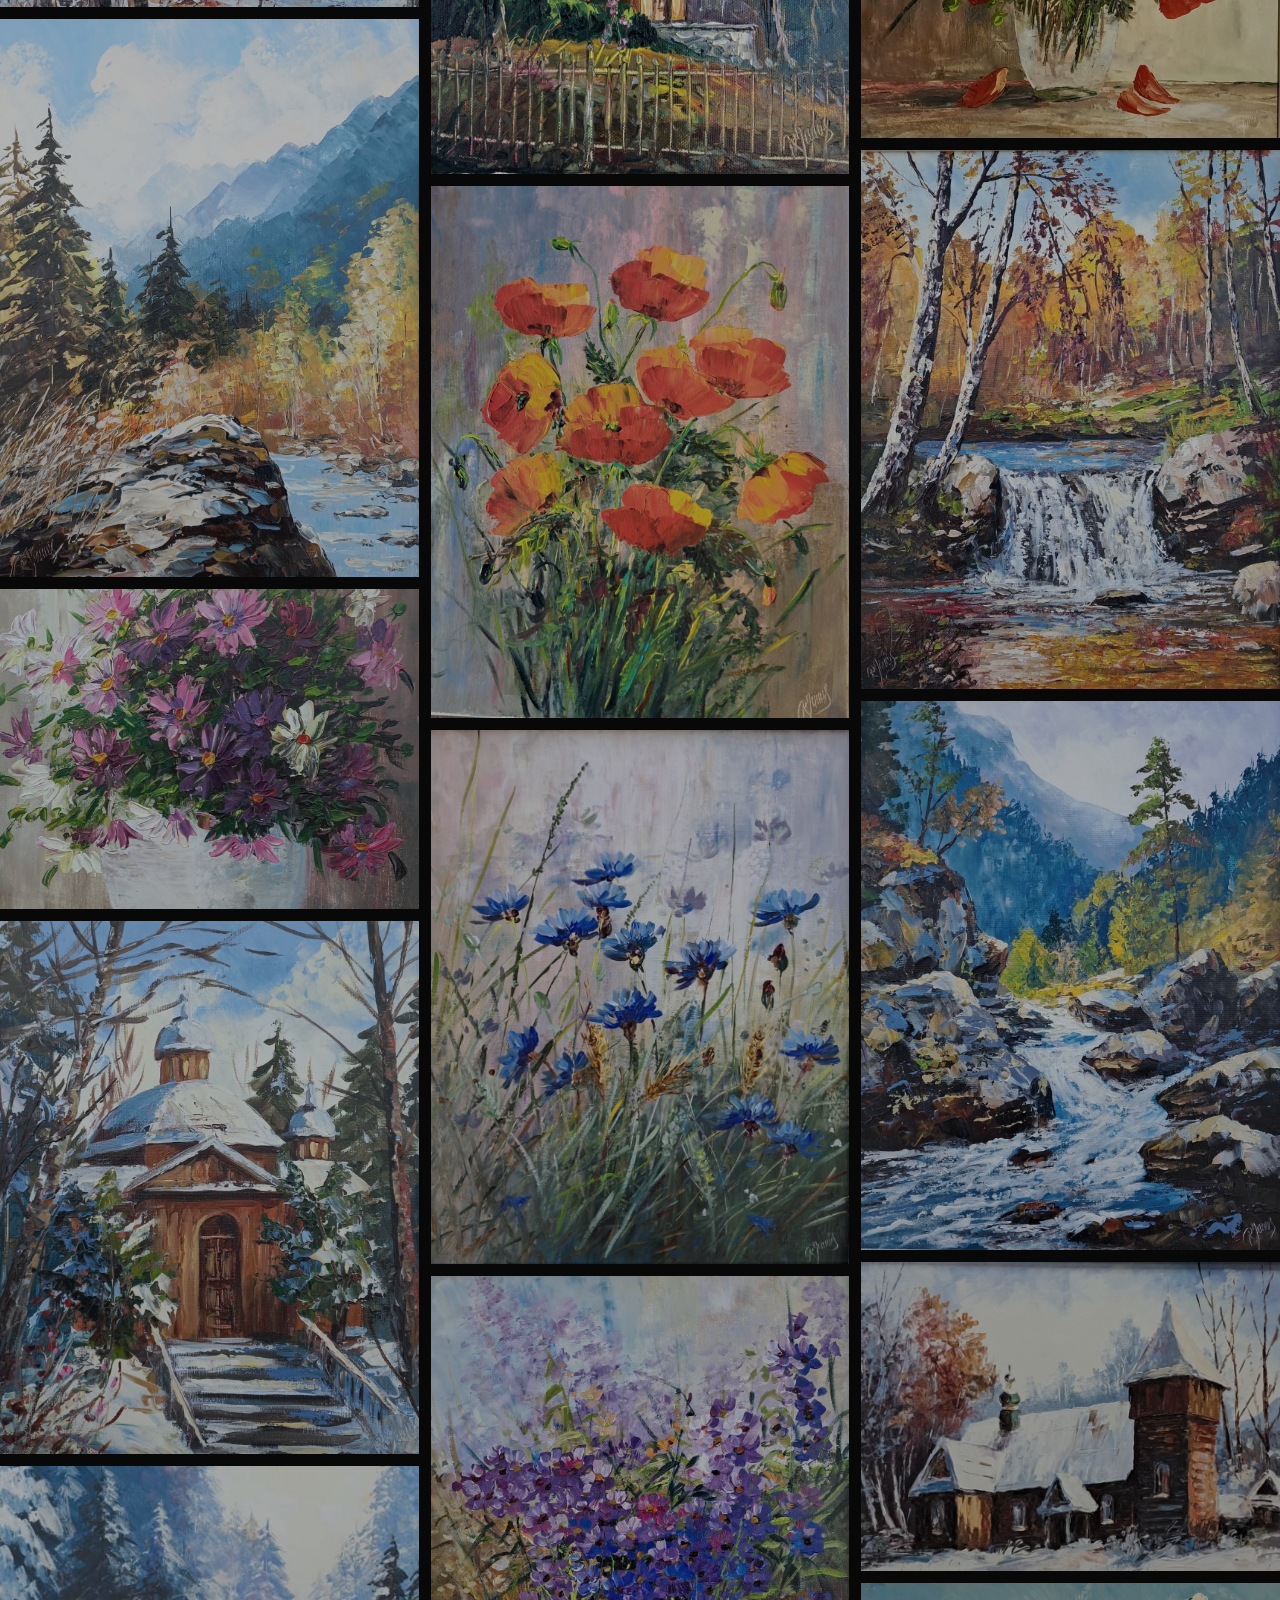
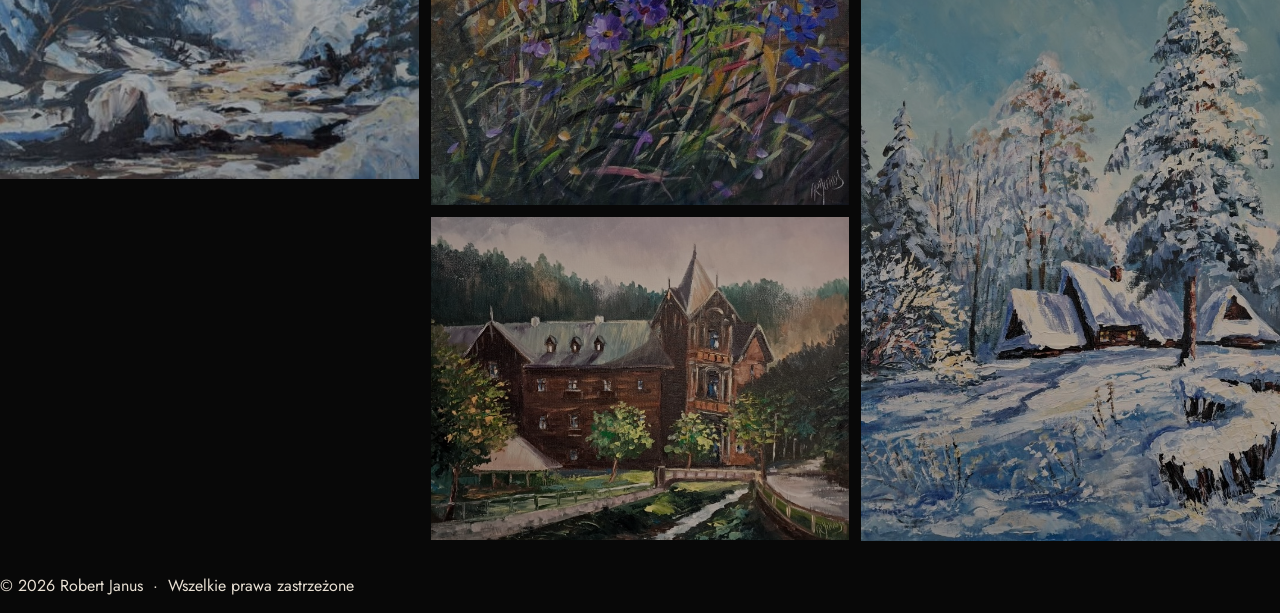
==== commit 5f6e8249: "Updates to the website" ====
--- a/galeria.html
+++ b/galeria.html
@@ -9,6 +9,7 @@
   <link rel="preconnect" href="https://fonts.gstatic.com" crossorigin />
   <link href="https://fonts.googleapis.com/css2?family=Cormorant+Garamond:ital,wght@0,300;0,400;0,600;1,300;1,400&family=Jost:wght@200;300;400;500&display=swap" rel="stylesheet" />
   <link rel="stylesheet" href="css/style.css" />
+  <link rel="icon" type="image/jpeg" href="Galeria/martwa-natura/12.jpg" />
   <script>
     tailwind.config = {
       theme: {
@@ -58,13 +59,12 @@
     </h1>
   </div>
 
-  <!-- Kategorie: w każdym masonry-item ustaw data-category na: krajobraz | portret | martwa-natura | abstrakcja | grafika | architektura | inne -->
+  <!-- Kategorie: w każdym masonry-item ustaw data-category na: krajobraz | portret | martwa-natura | grafika | architektura | inne -->
   <div class="reveal gallery-filter" role="tablist">
     <button type="button" class="gallery-filter-btn active" data-category="wszystkie" aria-pressed="true">Wszystkie</button>
     <button type="button" class="gallery-filter-btn" data-category="krajobraz">Krajobrazy</button>
     <button type="button" class="gallery-filter-btn" data-category="portret">Portrety</button>
     <button type="button" class="gallery-filter-btn" data-category="martwa-natura">Martwa natura</button>
-    <button type="button" class="gallery-filter-btn" data-category="abstrakcja">Abstrakcje</button>
     <button type="button" class="gallery-filter-btn" data-category="grafika">Grafiki / rysunki</button>
     <button type="button" class="gallery-filter-btn" data-category="architektura">Architektura / miasto</button>
     <button type="button" class="gallery-filter-btn" data-category="inne">Inne</button>
@@ -140,11 +140,11 @@
     <div class="masonry-item" data-category="martwa-natura" data-title="Praca 13"><img src="Galeria/martwa-natura/13.jpg" alt="Praca 13" loading="lazy" /><div class="masonry-overlay"><p class="font-serif font-light italic text-ink text-sm">Praca 13</p><p class="font-sans font-light text-muted text-xs tracking-widest uppercase mt-1">Galeria</p></div></div>
     <div class="masonry-item" data-category="martwa-natura" data-title="Praca 14"><img src="Galeria/martwa-natura/14.jpg" alt="Praca 14" loading="lazy" /><div class="masonry-overlay"><p class="font-serif font-light italic text-ink text-sm">Praca 14</p><p class="font-sans font-light text-muted text-xs tracking-widest uppercase mt-1">Galeria</p></div></div>
     <div class="masonry-item" data-category="martwa-natura" data-title="Praca 15"><img src="Galeria/martwa-natura/15.jpg" alt="Praca 15" loading="lazy" /><div class="masonry-overlay"><p class="font-serif font-light italic text-ink text-sm">Praca 15</p><p class="font-sans font-light text-muted text-xs tracking-widest uppercase mt-1">Galeria</p></div></div>
-    <div class="masonry-item" data-category="abstrakcja" data-title="Praca 16"><img src="Galeria/abstrakcja/16.jpg" alt="Praca 16" loading="lazy" /><div class="masonry-overlay"><p class="font-serif font-light italic text-ink text-sm">Praca 16</p><p class="font-sans font-light text-muted text-xs tracking-widest uppercase mt-1">Galeria</p></div></div>
-    <div class="masonry-item" data-category="abstrakcja" data-title="Praca 17"><img src="Galeria/abstrakcja/17.jpg" alt="Praca 17" loading="lazy" /><div class="masonry-overlay"><p class="font-serif font-light italic text-ink text-sm">Praca 17</p><p class="font-sans font-light text-muted text-xs tracking-widest uppercase mt-1">Galeria</p></div></div>
-    <div class="masonry-item" data-category="abstrakcja" data-title="Praca 18"><img src="Galeria/abstrakcja/18.jpg" alt="Praca 18" loading="lazy" /><div class="masonry-overlay"><p class="font-serif font-light italic text-ink text-sm">Praca 18</p><p class="font-sans font-light text-muted text-xs tracking-widest uppercase mt-1">Galeria</p></div></div>
-    <div class="masonry-item" data-category="abstrakcja" data-title="Praca 19"><img src="Galeria/abstrakcja/19.jpg" alt="Praca 19" loading="lazy" /><div class="masonry-overlay"><p class="font-serif font-light italic text-ink text-sm">Praca 19</p><p class="font-sans font-light text-muted text-xs tracking-widest uppercase mt-1">Galeria</p></div></div>
-    <div class="masonry-item" data-category="abstrakcja" data-title="Praca 20"><img src="Galeria/abstrakcja/20.jpg" alt="Praca 20" loading="lazy" /><div class="masonry-overlay"><p class="font-serif font-light italic text-ink text-sm">Praca 20</p><p class="font-sans font-light text-muted text-xs tracking-widest uppercase mt-1">Galeria</p></div></div>
+    <div class="masonry-item" data-category="inne" data-title="Praca 16"><img src="Galeria/inne/16.jpg" alt="Praca 16" loading="lazy" /><div class="masonry-overlay"><p class="font-serif font-light italic text-ink text-sm">Praca 16</p><p class="font-sans font-light text-muted text-xs tracking-widest uppercase mt-1">Galeria</p></div></div>
+    <div class="masonry-item" data-category="inne" data-title="Praca 17"><img src="Galeria/inne/17.jpg" alt="Praca 17" loading="lazy" /><div class="masonry-overlay"><p class="font-serif font-light italic text-ink text-sm">Praca 17</p><p class="font-sans font-light text-muted text-xs tracking-widest uppercase mt-1">Galeria</p></div></div>
+    <div class="masonry-item" data-category="inne" data-title="Praca 18"><img src="Galeria/inne/18.jpg" alt="Praca 18" loading="lazy" /><div class="masonry-overlay"><p class="font-serif font-light italic text-ink text-sm">Praca 18</p><p class="font-sans font-light text-muted text-xs tracking-widest uppercase mt-1">Galeria</p></div></div>
+    <div class="masonry-item" data-category="inne" data-title="Praca 19"><img src="Galeria/inne/19.jpg" alt="Praca 19" loading="lazy" /><div class="masonry-overlay"><p class="font-serif font-light italic text-ink text-sm">Praca 19</p><p class="font-sans font-light text-muted text-xs tracking-widest uppercase mt-1">Galeria</p></div></div>
+    <div class="masonry-item" data-category="inne" data-title="Praca 20"><img src="Galeria/inne/20.jpg" alt="Praca 20" loading="lazy" /><div class="masonry-overlay"><p class="font-serif font-light italic text-ink text-sm">Praca 20</p><p class="font-sans font-light text-muted text-xs tracking-widest uppercase mt-1">Galeria</p></div></div>
     <div class="masonry-item" data-category="grafika" data-title="Praca 21"><img src="Galeria/grafika/21.jpg" alt="Praca 21" loading="lazy" /><div class="masonry-overlay"><p class="font-serif font-light italic text-ink text-sm">Praca 21</p><p class="font-sans font-light text-muted text-xs tracking-widest uppercase mt-1">Galeria</p></div></div>
     <div class="masonry-item" data-category="grafika" data-title="Praca 22"><img src="Galeria/grafika/22.jpg" alt="Praca 22" loading="lazy" /><div class="masonry-overlay"><p class="font-serif font-light italic text-ink text-sm">Praca 22</p><p class="font-sans font-light text-muted text-xs tracking-widest uppercase mt-1">Galeria</p></div></div>
     <div class="masonry-item" data-category="grafika" data-title="Praca 23"><img src="Galeria/grafika/23.jpg" alt="Praca 23" loading="lazy" /><div class="masonry-overlay"><p class="font-serif font-light italic text-ink text-sm">Praca 23</p><p class="font-sans font-light text-muted text-xs tracking-widest uppercase mt-1">Galeria</p></div></div>
@@ -163,7 +163,7 @@
 <hr class="gold-rule max-w-2xl mx-auto" />
 <footer class="py-10 border-t border-gold/10 text-center">
   <p class="font-sans font-light text-muted text-xs tracking-[0.3em] uppercase">
-    © 2024 Robert Janus &nbsp;·&nbsp; Wszelkie prawa zastrzeżone
+    © 2026 Robert Janus &nbsp;·&nbsp; Wszelkie prawa zastrzeżone
   </p>
 </footer>
 
--- a/css/style.css
+++ b/css/style.css
@@ -10,7 +10,9 @@
 }
 
 html { background: #080808; }
-body { font-family: 'Jost', sans-serif; background: #080808; color: #e8e0d4; overflow-x: hidden; }
+body { margin: 0; font-family: 'Jost', sans-serif; background: #080808; color: #e8e0d4; overflow-x: hidden; min-height: 100vh; display: flex; flex-direction: column; }
+
+footer { width: 100%; margin-top: auto; }
 
 /* Noise texture overlay */
 body::before {
@@ -64,6 +66,18 @@
 
 .page-home::before {
   opacity: 0.15;
+}
+
+/* Home page: keep everything within one viewport */
+.page-home .hero-full {
+  min-height: calc(100vh - 88px);
+}
+
+.page-home footer {
+  margin-top: 0;
+  flex: 0 0 88px;
+  padding-top: 1.1rem !important;
+  padding-bottom: 1.1rem !important;
 }
 
 /* Decorative line */
@@ -552,3 +566,87 @@
   text-transform: uppercase;
   color: #4a4540;
 }
+
+/* Contact page (simple, larger layout) */
+.contact-page {
+  min-height: calc(100vh - 80px);
+  display: flex;
+  align-items: center;
+  justify-content: center;
+  padding: 7rem 1.5rem 4rem;
+}
+
+.contact-page__inner {
+  width: 100%;
+  max-width: 900px;
+  text-align: center;
+}
+
+.contact-page__label {
+  font-family: 'Jost', sans-serif;
+  font-size: 0.72rem;
+  font-weight: 300;
+  letter-spacing: 0.4em;
+  text-transform: uppercase;
+  color: #c9a96e;
+  margin-bottom: 1rem;
+}
+
+.contact-page__title {
+  font-family: 'Instrument Serif', 'Cormorant Garamond', Georgia, serif;
+  font-size: clamp(2.4rem, 6vw, 4.6rem);
+  line-height: 1.1;
+  color: #e8e0d4;
+  margin: 0 0 1.1rem;
+}
+
+.contact-page__subtitle {
+  font-family: 'Jost', sans-serif;
+  font-size: 0.95rem;
+  font-weight: 300;
+  letter-spacing: 0.08em;
+  color: #7a7265;
+  margin: 0 0 2rem;
+}
+
+.contact-page__links {
+  display: flex;
+  align-items: center;
+  justify-content: center;
+  flex-wrap: nowrap;
+  gap: 1rem;
+}
+
+.contact-page__icon-link {
+  display: flex;
+  align-items: center;
+  justify-content: center;
+  width: 86px;
+  height: 86px;
+  color: #c9a96e;
+  text-decoration: none;
+  border: 1px solid rgba(201, 169, 110, 0.28);
+  background: rgba(255, 255, 255, 0.01);
+  transition: color 0.25s ease, border-color 0.25s ease, background 0.25s ease;
+}
+
+.contact-page__icon-link:hover {
+  color: #080808;
+  background: #c9a96e;
+  border-color: #c9a96e;
+}
+
+.contact-page__icon {
+  width: 32px;
+  height: 32px;
+  display: inline-flex;
+  align-items: center;
+  justify-content: center;
+  flex-shrink: 0;
+}
+
+.contact-page__icon svg {
+  width: 100%;
+  height: 100%;
+}
+
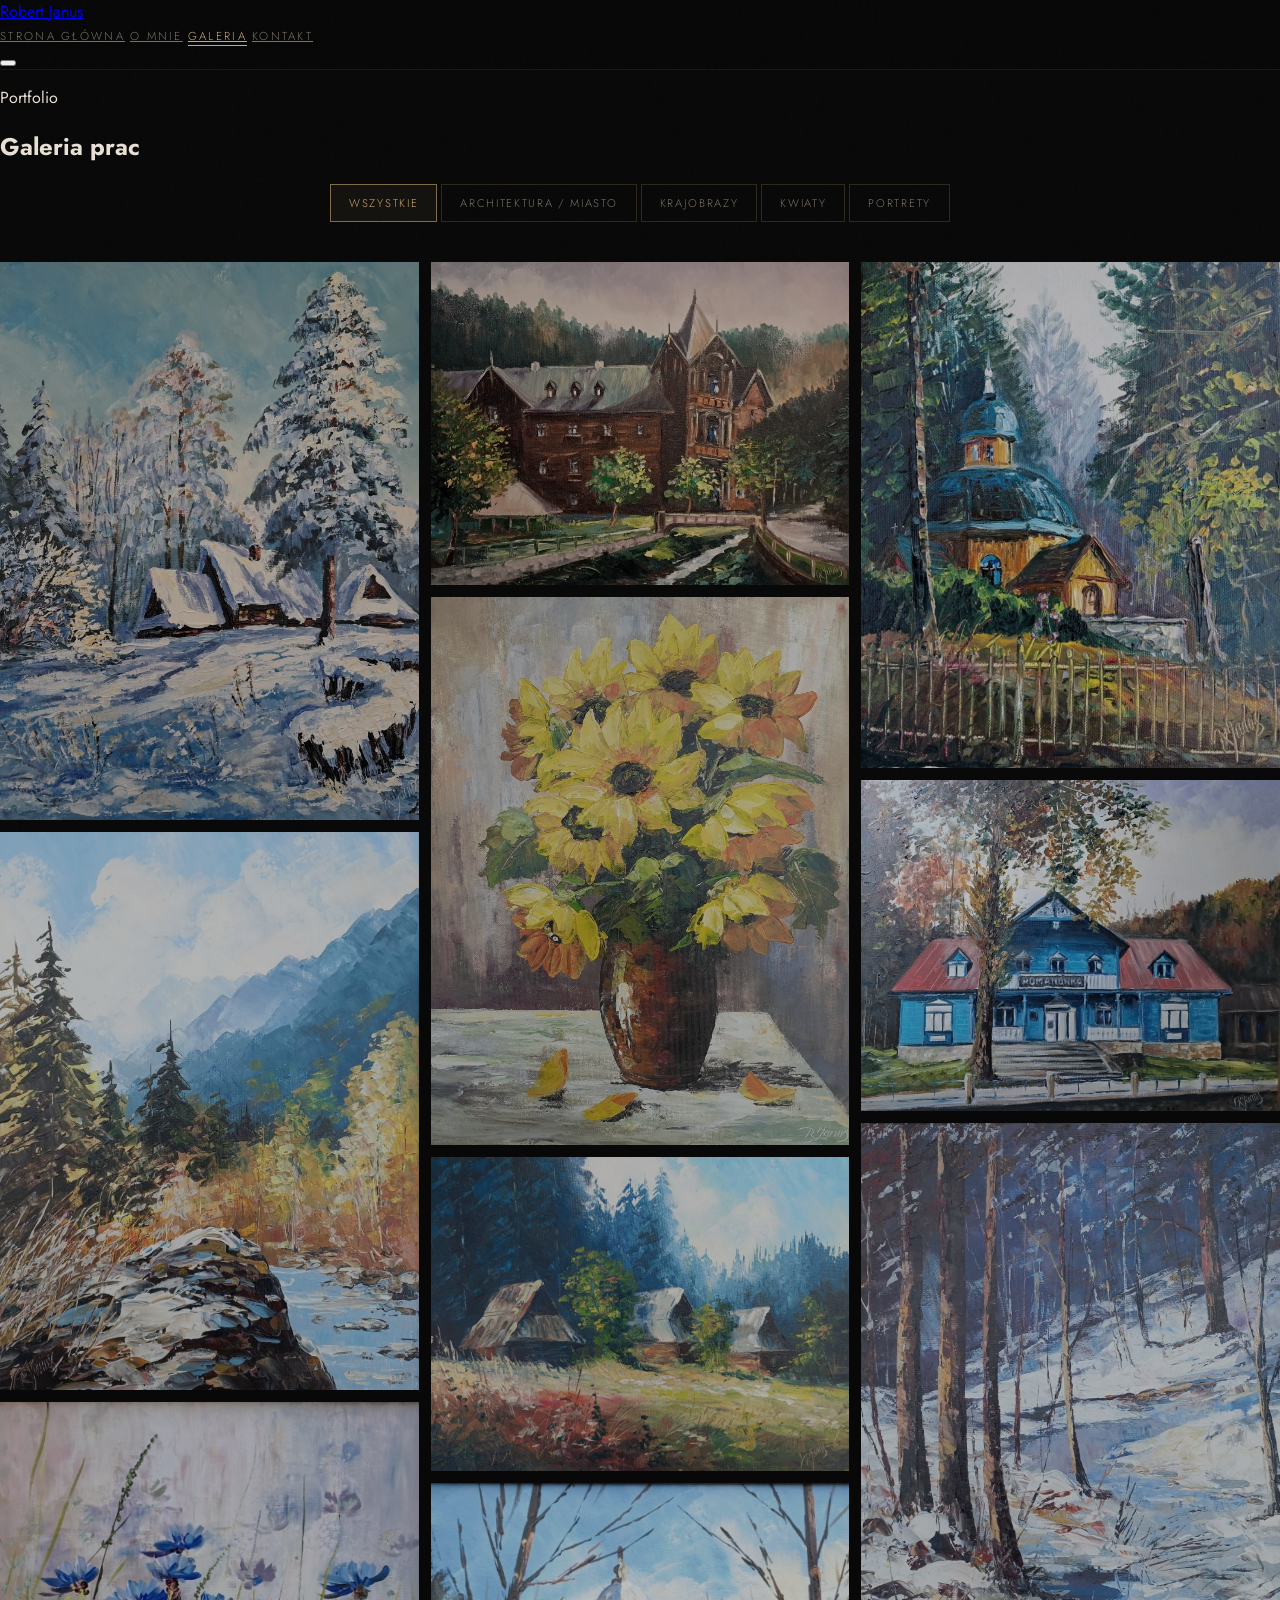
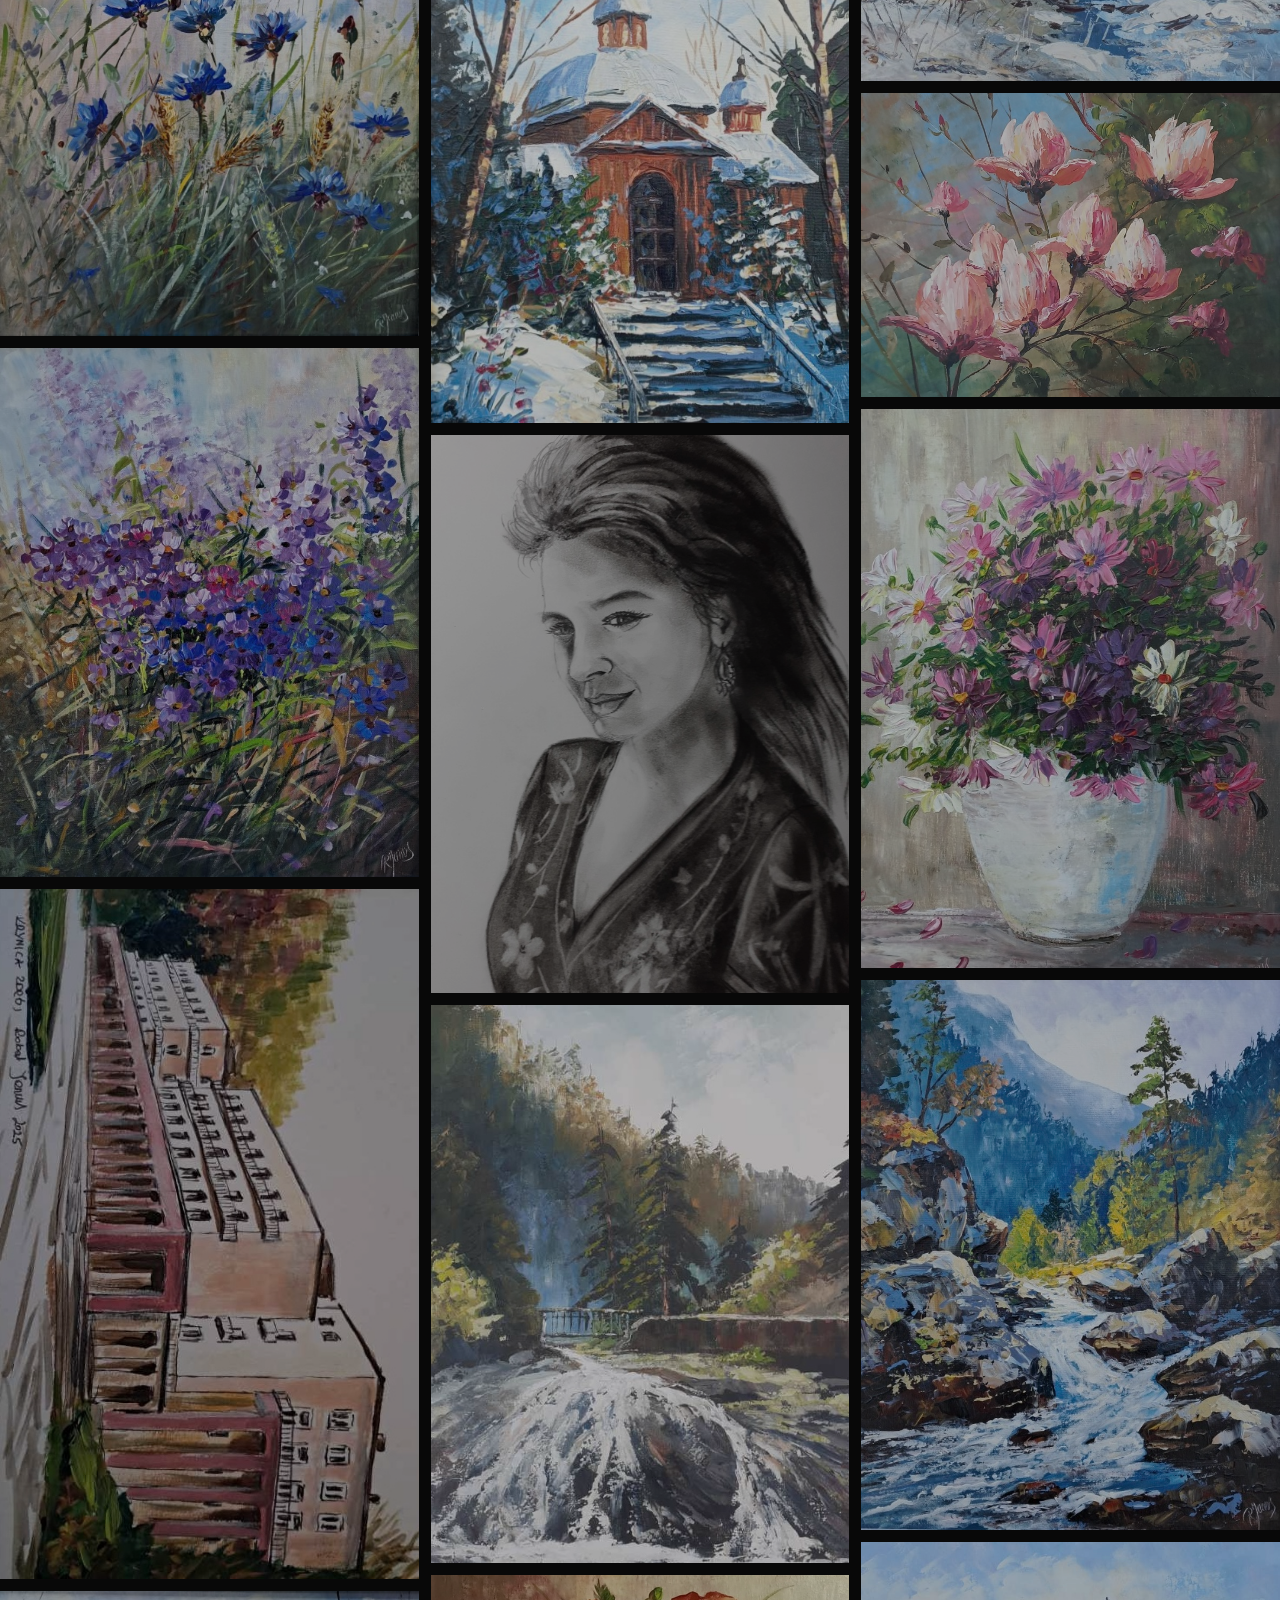
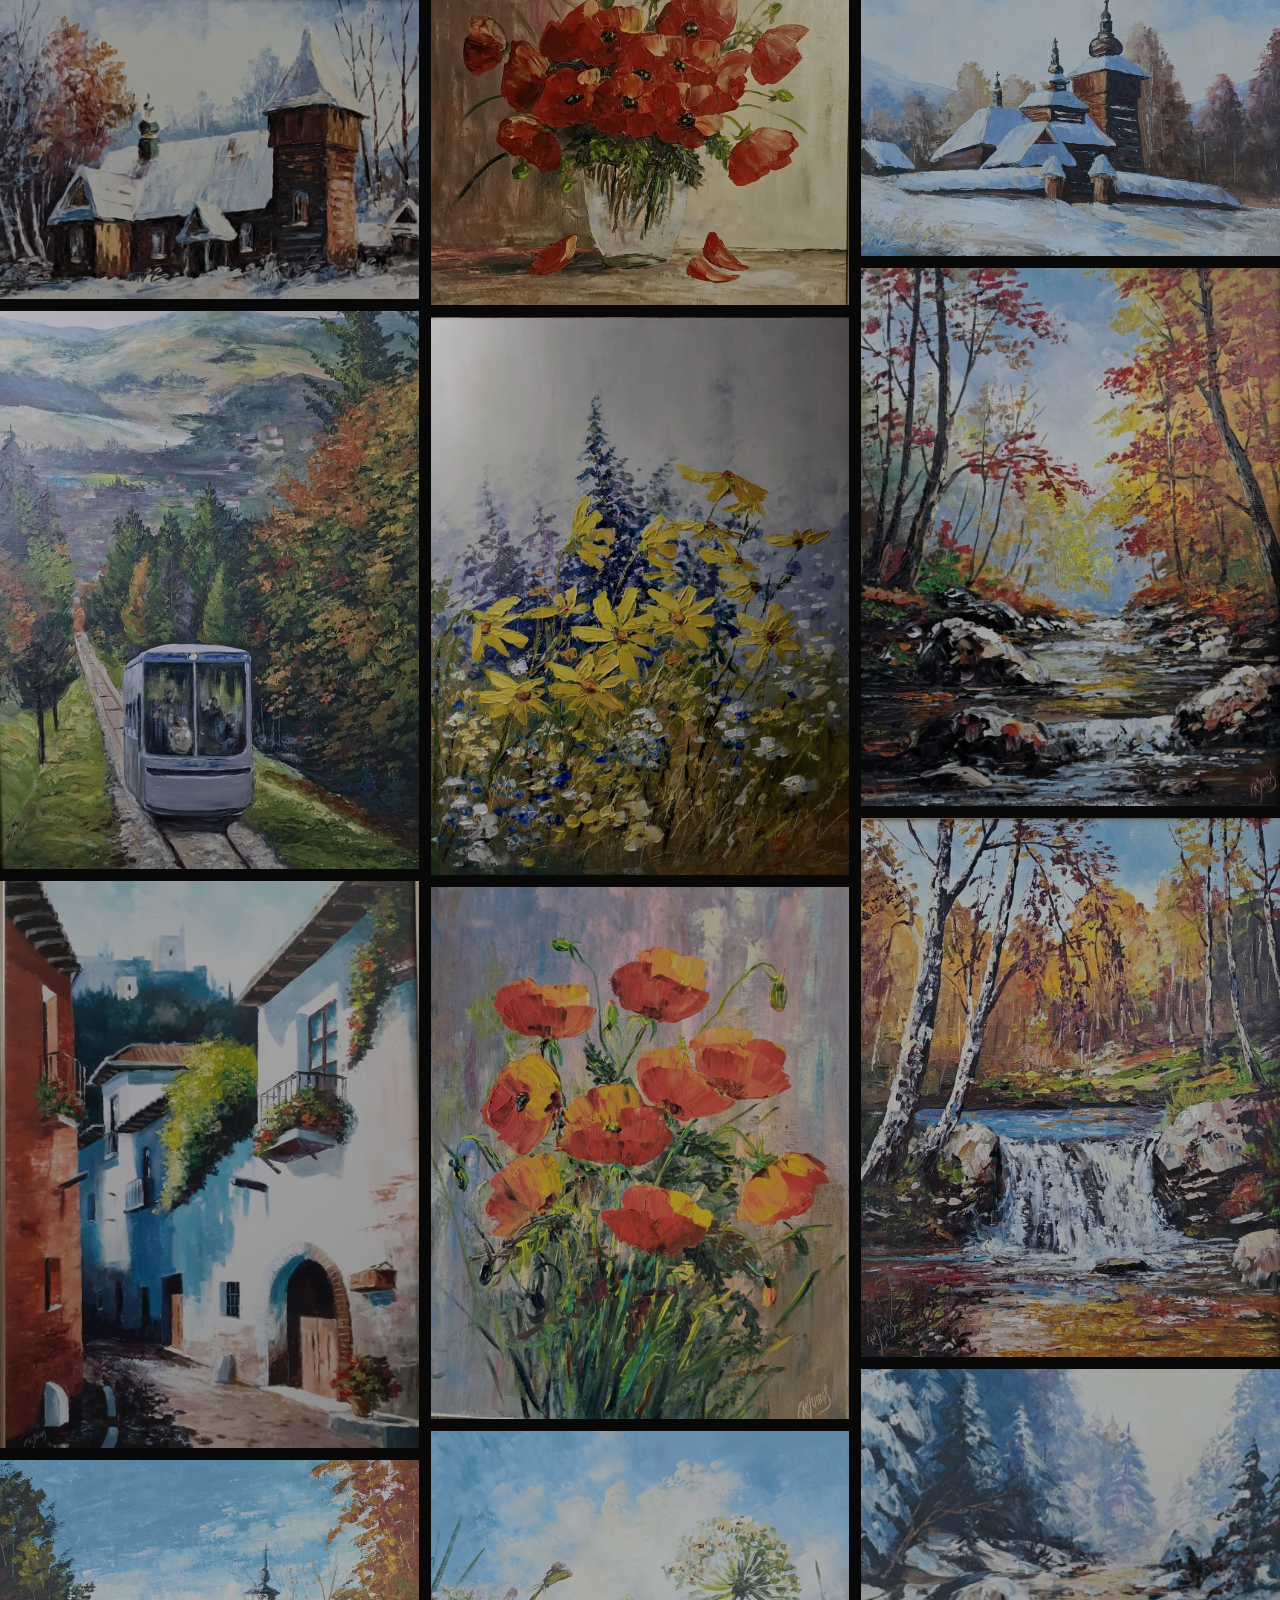
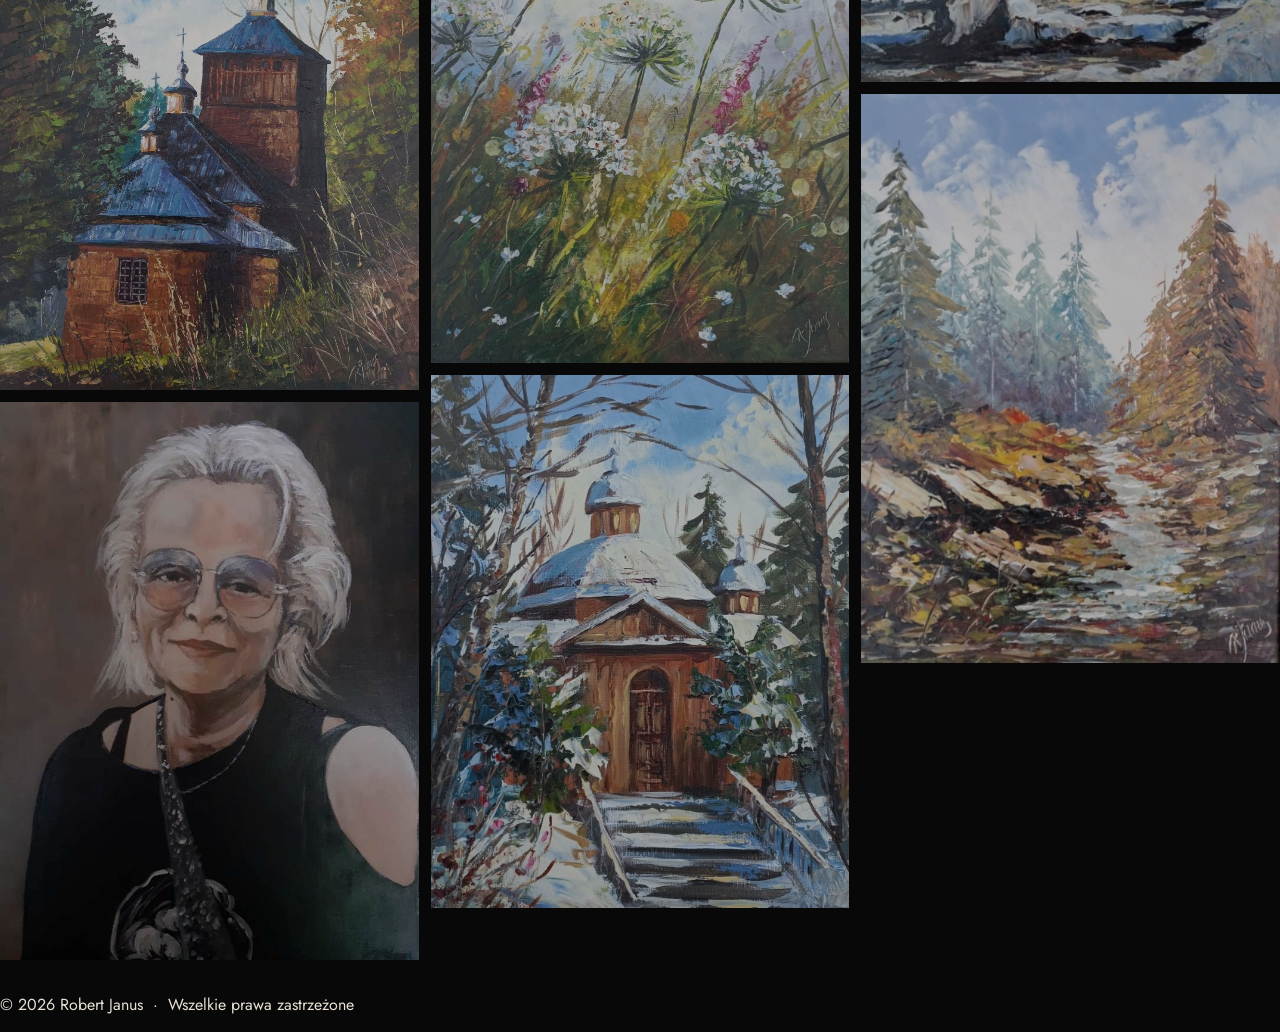
==== commit bf2c51df: "Updates and some changes" ====
--- a/galeria.html
+++ b/galeria.html
@@ -9,7 +9,7 @@
   <link rel="preconnect" href="https://fonts.gstatic.com" crossorigin />
   <link href="https://fonts.googleapis.com/css2?family=Cormorant+Garamond:ital,wght@0,300;0,400;0,600;1,300;1,400&family=Jost:wght@200;300;400;500&display=swap" rel="stylesheet" />
   <link rel="stylesheet" href="css/style.css" />
-  <link rel="icon" type="image/jpeg" href="Galeria/martwa-natura/12.jpg" />
+  <link rel="icon" type="image/jpeg" href="Galeria/glowne.jpg" />
   <script>
     tailwind.config = {
       theme: {
@@ -58,105 +58,240 @@
       Galeria prac
     </h1>
   </div>
-
-  <!-- Kategorie: w każdym masonry-item ustaw data-category na: krajobraz | portret | martwa-natura | grafika | architektura | inne -->
+  <!-- Kategorie: aktualizowane pod faktyczne foldery i pliki -->
   <div class="reveal gallery-filter" role="tablist">
     <button type="button" class="gallery-filter-btn active" data-category="wszystkie" aria-pressed="true">Wszystkie</button>
+    <button type="button" class="gallery-filter-btn" data-category="architektura">Architektura / miasto</button>
     <button type="button" class="gallery-filter-btn" data-category="krajobraz">Krajobrazy</button>
+    <button type="button" class="gallery-filter-btn" data-category="kwiaty">Kwiaty</button>
     <button type="button" class="gallery-filter-btn" data-category="portret">Portrety</button>
-    <button type="button" class="gallery-filter-btn" data-category="martwa-natura">Martwa natura</button>
-    <button type="button" class="gallery-filter-btn" data-category="grafika">Grafiki / rysunki</button>
-    <button type="button" class="gallery-filter-btn" data-category="architektura">Architektura / miasto</button>
-    <button type="button" class="gallery-filter-btn" data-category="inne">Inne</button>
   </div>
 
   <div class="masonry reveal" id="gallery-masonry">
-    <div class="masonry-item" data-category="krajobraz" data-title="Praca 1">
-      <img src="Galeria/krajobraz/01.jpg" alt="Praca 1" loading="lazy" />
-      <div class="masonry-overlay">
-        <p class="font-serif font-light italic text-ink text-sm">Praca 1</p>
-        <p class="font-sans font-light text-muted text-xs tracking-widest uppercase mt-1">Galeria</p>
-      </div>
-    </div>
-    <div class="masonry-item" data-category="krajobraz" data-title="Praca 2">
-      <img src="Galeria/krajobraz/02.jpg" alt="Praca 2" loading="lazy" style="height:340px;object-fit:cover;" />
-      <div class="masonry-overlay">
-        <p class="font-serif font-light italic text-ink text-sm">Praca 2</p>
-        <p class="font-sans font-light text-muted text-xs tracking-widest uppercase mt-1">Galeria</p>
-      </div>
-    </div>
-    <div class="masonry-item" data-category="krajobraz" data-title="Praca 3">
-      <img src="Galeria/krajobraz/03.jpg" alt="Praca 3" loading="lazy" />
-      <div class="masonry-overlay">
-        <p class="font-serif font-light italic text-ink text-sm">Praca 3</p>
-        <p class="font-sans font-light text-muted text-xs tracking-widest uppercase mt-1">Galeria</p>
-      </div>
-    </div>
-    <div class="masonry-item" data-category="krajobraz" data-title="Praca 4">
-      <img src="Galeria/krajobraz/04.jpg" alt="Praca 4" loading="lazy" style="height:260px;object-fit:cover;" />
-      <div class="masonry-overlay">
-        <p class="font-serif font-light italic text-ink text-sm">Praca 4</p>
-        <p class="font-sans font-light text-muted text-xs tracking-widest uppercase mt-1">Galeria</p>
-      </div>
-    </div>
-    <div class="masonry-item" data-category="krajobraz" data-title="Praca 5">
-      <img src="Galeria/krajobraz/05.jpg" alt="Praca 5" loading="lazy" />
-      <div class="masonry-overlay">
-        <p class="font-serif font-light italic text-ink text-sm">Praca 5</p>
-        <p class="font-sans font-light text-muted text-xs tracking-widest uppercase mt-1">Galeria</p>
-      </div>
-    </div>
-    <div class="masonry-item" data-category="portret" data-title="Praca 6">
-      <img src="Galeria/portret/06.jpg" alt="Praca 6" loading="lazy" style="height:380px;object-fit:cover;" />
-      <div class="masonry-overlay">
-        <p class="font-serif font-light italic text-ink text-sm">Praca 6</p>
-        <p class="font-sans font-light text-muted text-xs tracking-widest uppercase mt-1">Galeria</p>
-      </div>
-    </div>
-    <div class="masonry-item" data-category="portret" data-title="Praca 7">
-      <img src="Galeria/portret/07.jpg" alt="Praca 7" loading="lazy" style="height:220px;object-fit:cover;" />
-      <div class="masonry-overlay">
-        <p class="font-serif font-light italic text-ink text-sm">Praca 7</p>
-        <p class="font-sans font-light text-muted text-xs tracking-widest uppercase mt-1">Galeria</p>
-      </div>
-    </div>
-    <div class="masonry-item" data-category="portret" data-title="Praca 8">
-      <img src="Galeria/portret/08.jpg" alt="Praca 8" loading="lazy" />
-      <div class="masonry-overlay">
-        <p class="font-serif font-light italic text-ink text-sm">Praca 8</p>
-        <p class="font-sans font-light text-muted text-xs tracking-widest uppercase mt-1">Galeria</p>
-      </div>
-    </div>
-    <div class="masonry-item" data-category="portret" data-title="Praca 9">
-      <img src="Galeria/portret/09.jpg" alt="Praca 9" loading="lazy" style="height:320px;object-fit:cover;" />
-      <div class="masonry-overlay">
-        <p class="font-serif font-light italic text-ink text-sm">Praca 9</p>
-        <p class="font-sans font-light text-muted text-xs tracking-widest uppercase mt-1">Galeria</p>
-      </div>
-    </div>
-    <div class="masonry-item" data-category="portret" data-title="Praca 10"><img src="Galeria/portret/10.jpg" alt="Praca 10" loading="lazy" /><div class="masonry-overlay"><p class="font-serif font-light italic text-ink text-sm">Praca 10</p><p class="font-sans font-light text-muted text-xs tracking-widest uppercase mt-1">Galeria</p></div></div>
-    <div class="masonry-item" data-category="martwa-natura" data-title="Praca 11"><img src="Galeria/martwa-natura/11.jpg" alt="Praca 11" loading="lazy" /><div class="masonry-overlay"><p class="font-serif font-light italic text-ink text-sm">Praca 11</p><p class="font-sans font-light text-muted text-xs tracking-widest uppercase mt-1">Galeria</p></div></div>
-    <div class="masonry-item" data-category="martwa-natura" data-title="Praca 12"><img src="Galeria/martwa-natura/12.jpg" alt="Praca 12" loading="lazy" /><div class="masonry-overlay"><p class="font-serif font-light italic text-ink text-sm">Praca 12</p><p class="font-sans font-light text-muted text-xs tracking-widest uppercase mt-1">Galeria</p></div></div>
-    <div class="masonry-item" data-category="martwa-natura" data-title="Praca 13"><img src="Galeria/martwa-natura/13.jpg" alt="Praca 13" loading="lazy" /><div class="masonry-overlay"><p class="font-serif font-light italic text-ink text-sm">Praca 13</p><p class="font-sans font-light text-muted text-xs tracking-widest uppercase mt-1">Galeria</p></div></div>
-    <div class="masonry-item" data-category="martwa-natura" data-title="Praca 14"><img src="Galeria/martwa-natura/14.jpg" alt="Praca 14" loading="lazy" /><div class="masonry-overlay"><p class="font-serif font-light italic text-ink text-sm">Praca 14</p><p class="font-sans font-light text-muted text-xs tracking-widest uppercase mt-1">Galeria</p></div></div>
-    <div class="masonry-item" data-category="martwa-natura" data-title="Praca 15"><img src="Galeria/martwa-natura/15.jpg" alt="Praca 15" loading="lazy" /><div class="masonry-overlay"><p class="font-serif font-light italic text-ink text-sm">Praca 15</p><p class="font-sans font-light text-muted text-xs tracking-widest uppercase mt-1">Galeria</p></div></div>
-    <div class="masonry-item" data-category="inne" data-title="Praca 16"><img src="Galeria/inne/16.jpg" alt="Praca 16" loading="lazy" /><div class="masonry-overlay"><p class="font-serif font-light italic text-ink text-sm">Praca 16</p><p class="font-sans font-light text-muted text-xs tracking-widest uppercase mt-1">Galeria</p></div></div>
-    <div class="masonry-item" data-category="inne" data-title="Praca 17"><img src="Galeria/inne/17.jpg" alt="Praca 17" loading="lazy" /><div class="masonry-overlay"><p class="font-serif font-light italic text-ink text-sm">Praca 17</p><p class="font-sans font-light text-muted text-xs tracking-widest uppercase mt-1">Galeria</p></div></div>
-    <div class="masonry-item" data-category="inne" data-title="Praca 18"><img src="Galeria/inne/18.jpg" alt="Praca 18" loading="lazy" /><div class="masonry-overlay"><p class="font-serif font-light italic text-ink text-sm">Praca 18</p><p class="font-sans font-light text-muted text-xs tracking-widest uppercase mt-1">Galeria</p></div></div>
-    <div class="masonry-item" data-category="inne" data-title="Praca 19"><img src="Galeria/inne/19.jpg" alt="Praca 19" loading="lazy" /><div class="masonry-overlay"><p class="font-serif font-light italic text-ink text-sm">Praca 19</p><p class="font-sans font-light text-muted text-xs tracking-widest uppercase mt-1">Galeria</p></div></div>
-    <div class="masonry-item" data-category="inne" data-title="Praca 20"><img src="Galeria/inne/20.jpg" alt="Praca 20" loading="lazy" /><div class="masonry-overlay"><p class="font-serif font-light italic text-ink text-sm">Praca 20</p><p class="font-sans font-light text-muted text-xs tracking-widest uppercase mt-1">Galeria</p></div></div>
-    <div class="masonry-item" data-category="grafika" data-title="Praca 21"><img src="Galeria/grafika/21.jpg" alt="Praca 21" loading="lazy" /><div class="masonry-overlay"><p class="font-serif font-light italic text-ink text-sm">Praca 21</p><p class="font-sans font-light text-muted text-xs tracking-widest uppercase mt-1">Galeria</p></div></div>
-    <div class="masonry-item" data-category="grafika" data-title="Praca 22"><img src="Galeria/grafika/22.jpg" alt="Praca 22" loading="lazy" /><div class="masonry-overlay"><p class="font-serif font-light italic text-ink text-sm">Praca 22</p><p class="font-sans font-light text-muted text-xs tracking-widest uppercase mt-1">Galeria</p></div></div>
-    <div class="masonry-item" data-category="grafika" data-title="Praca 23"><img src="Galeria/grafika/23.jpg" alt="Praca 23" loading="lazy" /><div class="masonry-overlay"><p class="font-serif font-light italic text-ink text-sm">Praca 23</p><p class="font-sans font-light text-muted text-xs tracking-widest uppercase mt-1">Galeria</p></div></div>
-    <div class="masonry-item" data-category="grafika" data-title="Praca 24"><img src="Galeria/grafika/24.jpg" alt="Praca 24" loading="lazy" /><div class="masonry-overlay"><p class="font-serif font-light italic text-ink text-sm">Praca 24</p><p class="font-sans font-light text-muted text-xs tracking-widest uppercase mt-1">Galeria</p></div></div>
-    <div class="masonry-item" data-category="grafika" data-title="Praca 25"><img src="Galeria/grafika/25.jpg" alt="Praca 25" loading="lazy" /><div class="masonry-overlay"><p class="font-serif font-light italic text-ink text-sm">Praca 25</p><p class="font-sans font-light text-muted text-xs tracking-widest uppercase mt-1">Galeria</p></div></div>
-    <div class="masonry-item" data-category="architektura" data-title="Praca 26"><img src="Galeria/architektura/26.jpg" alt="Praca 26" loading="lazy" /><div class="masonry-overlay"><p class="font-serif font-light italic text-ink text-sm">Praca 26</p><p class="font-sans font-light text-muted text-xs tracking-widest uppercase mt-1">Galeria</p></div></div>
-    <div class="masonry-item" data-category="architektura" data-title="Praca 27"><img src="Galeria/architektura/27.jpg" alt="Praca 27" loading="lazy" /><div class="masonry-overlay"><p class="font-serif font-light italic text-ink text-sm">Praca 27</p><p class="font-sans font-light text-muted text-xs tracking-widest uppercase mt-1">Galeria</p></div></div>
-    <div class="masonry-item" data-category="architektura" data-title="Praca 28"><img src="Galeria/architektura/28.jpg" alt="Praca 28" loading="lazy" /><div class="masonry-overlay"><p class="font-serif font-light italic text-ink text-sm">Praca 28</p><p class="font-sans font-light text-muted text-xs tracking-widest uppercase mt-1">Galeria</p></div></div>
-    <div class="masonry-item" data-category="inne" data-title="Praca 29"><img src="Galeria/inne/29.jpg" alt="Praca 29" loading="lazy" /><div class="masonry-overlay"><p class="font-serif font-light italic text-ink text-sm">Praca 29</p><p class="font-sans font-light text-muted text-xs tracking-widest uppercase mt-1">Galeria</p></div></div>
-    <div class="masonry-item" data-category="inne" data-title="Praca 30"><img src="Galeria/inne/30.jpg" alt="Praca 30" loading="lazy" /><div class="masonry-overlay"><p class="font-serif font-light italic text-ink text-sm">Praca 30</p><p class="font-sans font-light text-muted text-xs tracking-widest uppercase mt-1">Galeria</p></div></div>
-    <div class="masonry-item" data-category="inne" data-title="Praca 31"><img src="Galeria/inne/31.jpg" alt="Praca 31" loading="lazy" /><div class="masonry-overlay"><p class="font-serif font-light italic text-ink text-sm">Praca 31</p><p class="font-sans font-light text-muted text-xs tracking-widest uppercase mt-1">Galeria</p></div></div>
-    <div class="masonry-item" data-category="inne" data-title="Praca 32"><img src="Galeria/inne/32.jpg" alt="Praca 32" loading="lazy" /><div class="masonry-overlay"><p class="font-serif font-light italic text-ink text-sm">Praca 32</p><p class="font-sans font-light text-muted text-xs tracking-widest uppercase mt-1">Galeria</p></div></div>
+    <div class="masonry-item" data-category="architektura" data-title="Architektura / miasto 05">
+      <img src="Galeria/architektura/05.jpg" alt="Architektura / miasto 05" loading="lazy" />
+      <div class="masonry-overlay">
+        <p class="font-serif font-light italic text-ink text-sm">Architektura / miasto 05</p>
+        <p class="font-sans font-light text-muted text-xs tracking-widest uppercase mt-1">Architektura / miasto</p>
+      </div>
+    </div>
+    <div class="masonry-item" data-category="architektura" data-title="Architektura / miasto 10">
+      <img src="Galeria/architektura/10.jpg" alt="Architektura / miasto 10" loading="lazy" />
+      <div class="masonry-overlay">
+        <p class="font-serif font-light italic text-ink text-sm">Architektura / miasto 10</p>
+        <p class="font-sans font-light text-muted text-xs tracking-widest uppercase mt-1">Architektura / miasto</p>
+      </div>
+    </div>
+    <div class="masonry-item" data-category="architektura" data-title="Architektura / miasto 12">
+      <img src="Galeria/architektura/12.jpg" alt="Architektura / miasto 12" loading="lazy" />
+      <div class="masonry-overlay">
+        <p class="font-serif font-light italic text-ink text-sm">Architektura / miasto 12</p>
+        <p class="font-sans font-light text-muted text-xs tracking-widest uppercase mt-1">Architektura / miasto</p>
+      </div>
+    </div>
+    <div class="masonry-item" data-category="architektura" data-title="Architektura / miasto 13">
+      <img src="Galeria/architektura/13.jpg" alt="Architektura / miasto 13" loading="lazy" />
+      <div class="masonry-overlay">
+        <p class="font-serif font-light italic text-ink text-sm">Architektura / miasto 13</p>
+        <p class="font-sans font-light text-muted text-xs tracking-widest uppercase mt-1">Architektura / miasto</p>
+      </div>
+    </div>
+    <div class="masonry-item" data-category="architektura" data-title="Architektura / miasto 15">
+      <img src="Galeria/architektura/15.jpg" alt="Architektura / miasto 15" loading="lazy" />
+      <div class="masonry-overlay">
+        <p class="font-serif font-light italic text-ink text-sm">Architektura / miasto 15</p>
+        <p class="font-sans font-light text-muted text-xs tracking-widest uppercase mt-1">Architektura / miasto</p>
+      </div>
+    </div>
+    <div class="masonry-item" data-category="architektura" data-title="Architektura / miasto 18">
+      <img src="Galeria/architektura/18.jpg" alt="Architektura / miasto 18" loading="lazy" />
+      <div class="masonry-overlay">
+        <p class="font-serif font-light italic text-ink text-sm">Architektura / miasto 18</p>
+        <p class="font-sans font-light text-muted text-xs tracking-widest uppercase mt-1">Architektura / miasto</p>
+      </div>
+    </div>
+    <div class="masonry-item" data-category="architektura" data-title="Architektura / miasto 22">
+      <img src="Galeria/architektura/22.jpg" alt="Architektura / miasto 22" loading="lazy" />
+      <div class="masonry-overlay">
+        <p class="font-serif font-light italic text-ink text-sm">Architektura / miasto 22</p>
+        <p class="font-sans font-light text-muted text-xs tracking-widest uppercase mt-1">Architektura / miasto</p>
+      </div>
+    </div>
+    <div class="masonry-item" data-category="architektura" data-title="Architektura / miasto 24">
+      <img src="Galeria/architektura/24.jpg" alt="Architektura / miasto 24" loading="lazy" />
+      <div class="masonry-overlay">
+        <p class="font-serif font-light italic text-ink text-sm">Architektura / miasto 24</p>
+        <p class="font-sans font-light text-muted text-xs tracking-widest uppercase mt-1">Architektura / miasto</p>
+      </div>
+    </div>
+    <div class="masonry-item" data-category="architektura" data-title="Architektura / miasto 26">
+      <img src="Galeria/architektura/26.jpg" alt="Architektura / miasto 26" loading="lazy" />
+      <div class="masonry-overlay">
+        <p class="font-serif font-light italic text-ink text-sm">Architektura / miasto 26</p>
+        <p class="font-sans font-light text-muted text-xs tracking-widest uppercase mt-1">Architektura / miasto</p>
+      </div>
+    </div>
+    <div class="masonry-item" data-category="architektura" data-title="Architektura / miasto 27">
+      <img src="Galeria/architektura/27.jpg" alt="Architektura / miasto 27" loading="lazy" />
+      <div class="masonry-overlay">
+        <p class="font-serif font-light italic text-ink text-sm">Architektura / miasto 27</p>
+        <p class="font-sans font-light text-muted text-xs tracking-widest uppercase mt-1">Architektura / miasto</p>
+      </div>
+    </div>
+    <div class="masonry-item" data-category="architektura" data-title="Architektura / miasto 31">
+      <img src="Galeria/architektura/31.jpg" alt="Architektura / miasto 31" loading="lazy" />
+      <div class="masonry-overlay">
+        <p class="font-serif font-light italic text-ink text-sm">Architektura / miasto 31</p>
+        <p class="font-sans font-light text-muted text-xs tracking-widest uppercase mt-1">Architektura / miasto</p>
+      </div>
+    </div>
+    <div class="masonry-item" data-category="krajobraz" data-title="Krajobrazy 06">
+      <img src="Galeria/krajobraz/06.jpg" alt="Krajobrazy 06" loading="lazy" />
+      <div class="masonry-overlay">
+        <p class="font-serif font-light italic text-ink text-sm">Krajobrazy 06</p>
+        <p class="font-sans font-light text-muted text-xs tracking-widest uppercase mt-1">Krajobrazy</p>
+      </div>
+    </div>
+    <div class="masonry-item" data-category="krajobraz" data-title="Krajobrazy 07">
+      <img src="Galeria/krajobraz/07.jpg" alt="Krajobrazy 07" loading="lazy" />
+      <div class="masonry-overlay">
+        <p class="font-serif font-light italic text-ink text-sm">Krajobrazy 07</p>
+        <p class="font-sans font-light text-muted text-xs tracking-widest uppercase mt-1">Krajobrazy</p>
+      </div>
+    </div>
+    <div class="masonry-item" data-category="krajobraz" data-title="Krajobrazy 08">
+      <img src="Galeria/krajobraz/08.jpg" alt="Krajobrazy 08" loading="lazy" />
+      <div class="masonry-overlay">
+        <p class="font-serif font-light italic text-ink text-sm">Krajobrazy 08</p>
+        <p class="font-sans font-light text-muted text-xs tracking-widest uppercase mt-1">Krajobrazy</p>
+      </div>
+    </div>
+    <div class="masonry-item" data-category="krajobraz" data-title="Krajobrazy 11">
+      <img src="Galeria/krajobraz/11.jpg" alt="Krajobrazy 11" loading="lazy" />
+      <div class="masonry-overlay">
+        <p class="font-serif font-light italic text-ink text-sm">Krajobrazy 11</p>
+        <p class="font-sans font-light text-muted text-xs tracking-widest uppercase mt-1">Krajobrazy</p>
+      </div>
+    </div>
+    <div class="masonry-item" data-category="krajobraz" data-title="Krajobrazy 14">
+      <img src="Galeria/krajobraz/14.jpg" alt="Krajobrazy 14" loading="lazy" />
+      <div class="masonry-overlay">
+        <p class="font-serif font-light italic text-ink text-sm">Krajobrazy 14</p>
+        <p class="font-sans font-light text-muted text-xs tracking-widest uppercase mt-1">Krajobrazy</p>
+      </div>
+    </div>
+    <div class="masonry-item" data-category="krajobraz" data-title="Krajobrazy 23">
+      <img src="Galeria/krajobraz/23.jpg" alt="Krajobrazy 23" loading="lazy" />
+      <div class="masonry-overlay">
+        <p class="font-serif font-light italic text-ink text-sm">Krajobrazy 23</p>
+        <p class="font-sans font-light text-muted text-xs tracking-widest uppercase mt-1">Krajobrazy</p>
+      </div>
+    </div>
+    <div class="masonry-item" data-category="krajobraz" data-title="Krajobrazy 25">
+      <img src="Galeria/krajobraz/25.jpg" alt="Krajobrazy 25" loading="lazy" />
+      <div class="masonry-overlay">
+        <p class="font-serif font-light italic text-ink text-sm">Krajobrazy 25</p>
+        <p class="font-sans font-light text-muted text-xs tracking-widest uppercase mt-1">Krajobrazy</p>
+      </div>
+    </div>
+    <div class="masonry-item" data-category="krajobraz" data-title="Krajobrazy 29">
+      <img src="Galeria/krajobraz/29.jpg" alt="Krajobrazy 29" loading="lazy" />
+      <div class="masonry-overlay">
+        <p class="font-serif font-light italic text-ink text-sm">Krajobrazy 29</p>
+        <p class="font-sans font-light text-muted text-xs tracking-widest uppercase mt-1">Krajobrazy</p>
+      </div>
+    </div>
+    <div class="masonry-item" data-category="krajobraz" data-title="Krajobrazy 30">
+      <img src="Galeria/krajobraz/30.jpg" alt="Krajobrazy 30" loading="lazy" />
+      <div class="masonry-overlay">
+        <p class="font-serif font-light italic text-ink text-sm">Krajobrazy 30</p>
+        <p class="font-sans font-light text-muted text-xs tracking-widest uppercase mt-1">Krajobrazy</p>
+      </div>
+    </div>
+    <div class="masonry-item" data-category="krajobraz" data-title="Krajobrazy 32">
+      <img src="Galeria/krajobraz/32.jpg" alt="Krajobrazy 32" loading="lazy" />
+      <div class="masonry-overlay">
+        <p class="font-serif font-light italic text-ink text-sm">Krajobrazy 32</p>
+        <p class="font-sans font-light text-muted text-xs tracking-widest uppercase mt-1">Krajobrazy</p>
+      </div>
+    </div>
+    <div class="masonry-item" data-category="kwiaty" data-title="Kwiaty 03">
+      <img src="Galeria/kwiaty/03.jpg" alt="Kwiaty 03" loading="lazy" />
+      <div class="masonry-overlay">
+        <p class="font-serif font-light italic text-ink text-sm">Kwiaty 03</p>
+        <p class="font-sans font-light text-muted text-xs tracking-widest uppercase mt-1">Kwiaty</p>
+      </div>
+    </div>
+    <div class="masonry-item" data-category="kwiaty" data-title="Kwiaty 04">
+      <img src="Galeria/kwiaty/04.jpg" alt="Kwiaty 04" loading="lazy" />
+      <div class="masonry-overlay">
+        <p class="font-serif font-light italic text-ink text-sm">Kwiaty 04</p>
+        <p class="font-sans font-light text-muted text-xs tracking-widest uppercase mt-1">Kwiaty</p>
+      </div>
+    </div>
+    <div class="masonry-item" data-category="kwiaty" data-title="Kwiaty 09">
+      <img src="Galeria/kwiaty/09.jpg" alt="Kwiaty 09" loading="lazy" />
+      <div class="masonry-overlay">
+        <p class="font-serif font-light italic text-ink text-sm">Kwiaty 09</p>
+        <p class="font-sans font-light text-muted text-xs tracking-widest uppercase mt-1">Kwiaty</p>
+      </div>
+    </div>
+    <div class="masonry-item" data-category="kwiaty" data-title="Kwiaty 16">
+      <img src="Galeria/kwiaty/16.jpg" alt="Kwiaty 16" loading="lazy" />
+      <div class="masonry-overlay">
+        <p class="font-serif font-light italic text-ink text-sm">Kwiaty 16</p>
+        <p class="font-sans font-light text-muted text-xs tracking-widest uppercase mt-1">Kwiaty</p>
+      </div>
+    </div>
+    <div class="masonry-item" data-category="kwiaty" data-title="Kwiaty 17">
+      <img src="Galeria/kwiaty/17.jpg" alt="Kwiaty 17" loading="lazy" />
+      <div class="masonry-overlay">
+        <p class="font-serif font-light italic text-ink text-sm">Kwiaty 17</p>
+        <p class="font-sans font-light text-muted text-xs tracking-widest uppercase mt-1">Kwiaty</p>
+      </div>
+    </div>
+    <div class="masonry-item" data-category="kwiaty" data-title="Kwiaty 19">
+      <img src="Galeria/kwiaty/19.jpg" alt="Kwiaty 19" loading="lazy" />
+      <div class="masonry-overlay">
+        <p class="font-serif font-light italic text-ink text-sm">Kwiaty 19</p>
+        <p class="font-sans font-light text-muted text-xs tracking-widest uppercase mt-1">Kwiaty</p>
+      </div>
+    </div>
+    <div class="masonry-item" data-category="kwiaty" data-title="Kwiaty 20">
+      <img src="Galeria/kwiaty/20.jpg" alt="Kwiaty 20" loading="lazy" />
+      <div class="masonry-overlay">
+        <p class="font-serif font-light italic text-ink text-sm">Kwiaty 20</p>
+        <p class="font-sans font-light text-muted text-xs tracking-widest uppercase mt-1">Kwiaty</p>
+      </div>
+    </div>
+    <div class="masonry-item" data-category="kwiaty" data-title="Kwiaty 21">
+      <img src="Galeria/kwiaty/21.jpg" alt="Kwiaty 21" loading="lazy" />
+      <div class="masonry-overlay">
+        <p class="font-serif font-light italic text-ink text-sm">Kwiaty 21</p>
+        <p class="font-sans font-light text-muted text-xs tracking-widest uppercase mt-1">Kwiaty</p>
+      </div>
+    </div>
+    <div class="masonry-item" data-category="kwiaty" data-title="Kwiaty 28">
+      <img src="Galeria/kwiaty/28.jpg" alt="Kwiaty 28" loading="lazy" />
+      <div class="masonry-overlay">
+        <p class="font-serif font-light italic text-ink text-sm">Kwiaty 28</p>
+        <p class="font-sans font-light text-muted text-xs tracking-widest uppercase mt-1">Kwiaty</p>
+      </div>
+    </div>
+    <div class="masonry-item" data-category="portret" data-title="Portrety 01">
+      <img src="Galeria/portret/01.jpg" alt="Portrety 01" loading="lazy" />
+      <div class="masonry-overlay">
+        <p class="font-serif font-light italic text-ink text-sm">Portrety 01</p>
+        <p class="font-sans font-light text-muted text-xs tracking-widest uppercase mt-1">Portrety</p>
+      </div>
+    </div>
+    <div class="masonry-item" data-category="portret" data-title="Portrety 02">
+      <img src="Galeria/portret/02.jpg" alt="Portrety 02" loading="lazy" />
+      <div class="masonry-overlay">
+        <p class="font-serif font-light italic text-ink text-sm">Portrety 02</p>
+        <p class="font-sans font-light text-muted text-xs tracking-widest uppercase mt-1">Portrety</p>
+      </div>
+    </div>
   </div>
 </section>
 
@@ -206,6 +341,7 @@
   }, { threshold: 0.1, rootMargin: '0px 0px -50px 0px' });
   document.querySelectorAll('.reveal').forEach(el => revealObserver.observe(el));
 
+  const masonry = document.getElementById('gallery-masonry');
   const lightbox = document.getElementById('lightbox');
   const lightboxImg = document.getElementById('lightbox-img');
   const lightboxTitle = document.getElementById('lightbox-title');
@@ -213,7 +349,7 @@
   const lightboxClose = document.getElementById('lightbox-close');
   const lightboxPrev = document.getElementById('lightbox-prev');
   const lightboxNext = document.getElementById('lightbox-next');
-  const allItems = Array.from(document.querySelectorAll('.masonry-item'));
+  let allItems = Array.from(document.querySelectorAll('.masonry-item'));
   let currentCategory = 'wszystkie';
   let currentIndex = 0;
 
@@ -222,8 +358,22 @@
     return allItems.filter(el => el.dataset.category === currentCategory);
   }
 
+  function shuffleAllItems() {
+    const shuffled = [...allItems];
+    for (let i = shuffled.length - 1; i > 0; i--) {
+      const j = Math.floor(Math.random() * (i + 1));
+      [shuffled[i], shuffled[j]] = [shuffled[j], shuffled[i]];
+    }
+    shuffled.forEach(item => masonry.appendChild(item));
+    allItems = Array.from(document.querySelectorAll('.masonry-item'));
+  }
+
   function filterGallery(category) {
     currentCategory = category;
+    if (category === 'wszystkie') {
+      // lekkie tasowanie tylko dla widoku "Wszystkie"
+      shuffleAllItems();
+    }
     document.querySelectorAll('.gallery-filter-btn').forEach(btn => {
       btn.classList.toggle('active', btn.dataset.category === category);
       btn.setAttribute('aria-pressed', btn.dataset.category === category);
@@ -237,6 +387,9 @@
   document.querySelectorAll('.gallery-filter-btn').forEach(btn => {
     btn.addEventListener('click', () => filterGallery(btn.dataset.category));
   });
+
+  // Startowy widok "Wszystkie" z losowym układem
+  shuffleAllItems();
 
   let items = allItems;
 
--- a/css/style.css
+++ b/css/style.css
@@ -123,7 +123,7 @@
 .hero-full__label {
   font-family: 'Jost', sans-serif;
   font-weight: 300;
-  font-size: 0.7rem;
+  font-size: 0.9rem;
   letter-spacing: 0.45em;
   text-transform: uppercase;
   color: rgba(255,255,255,0.7);
@@ -464,7 +464,7 @@
   font-weight: 300;
   font-size: 0.95rem;
   line-height: 1.8;
-  color: #7a7265;
+  color: #b8b0a4;
   margin-bottom: 1.5rem;
 }
 
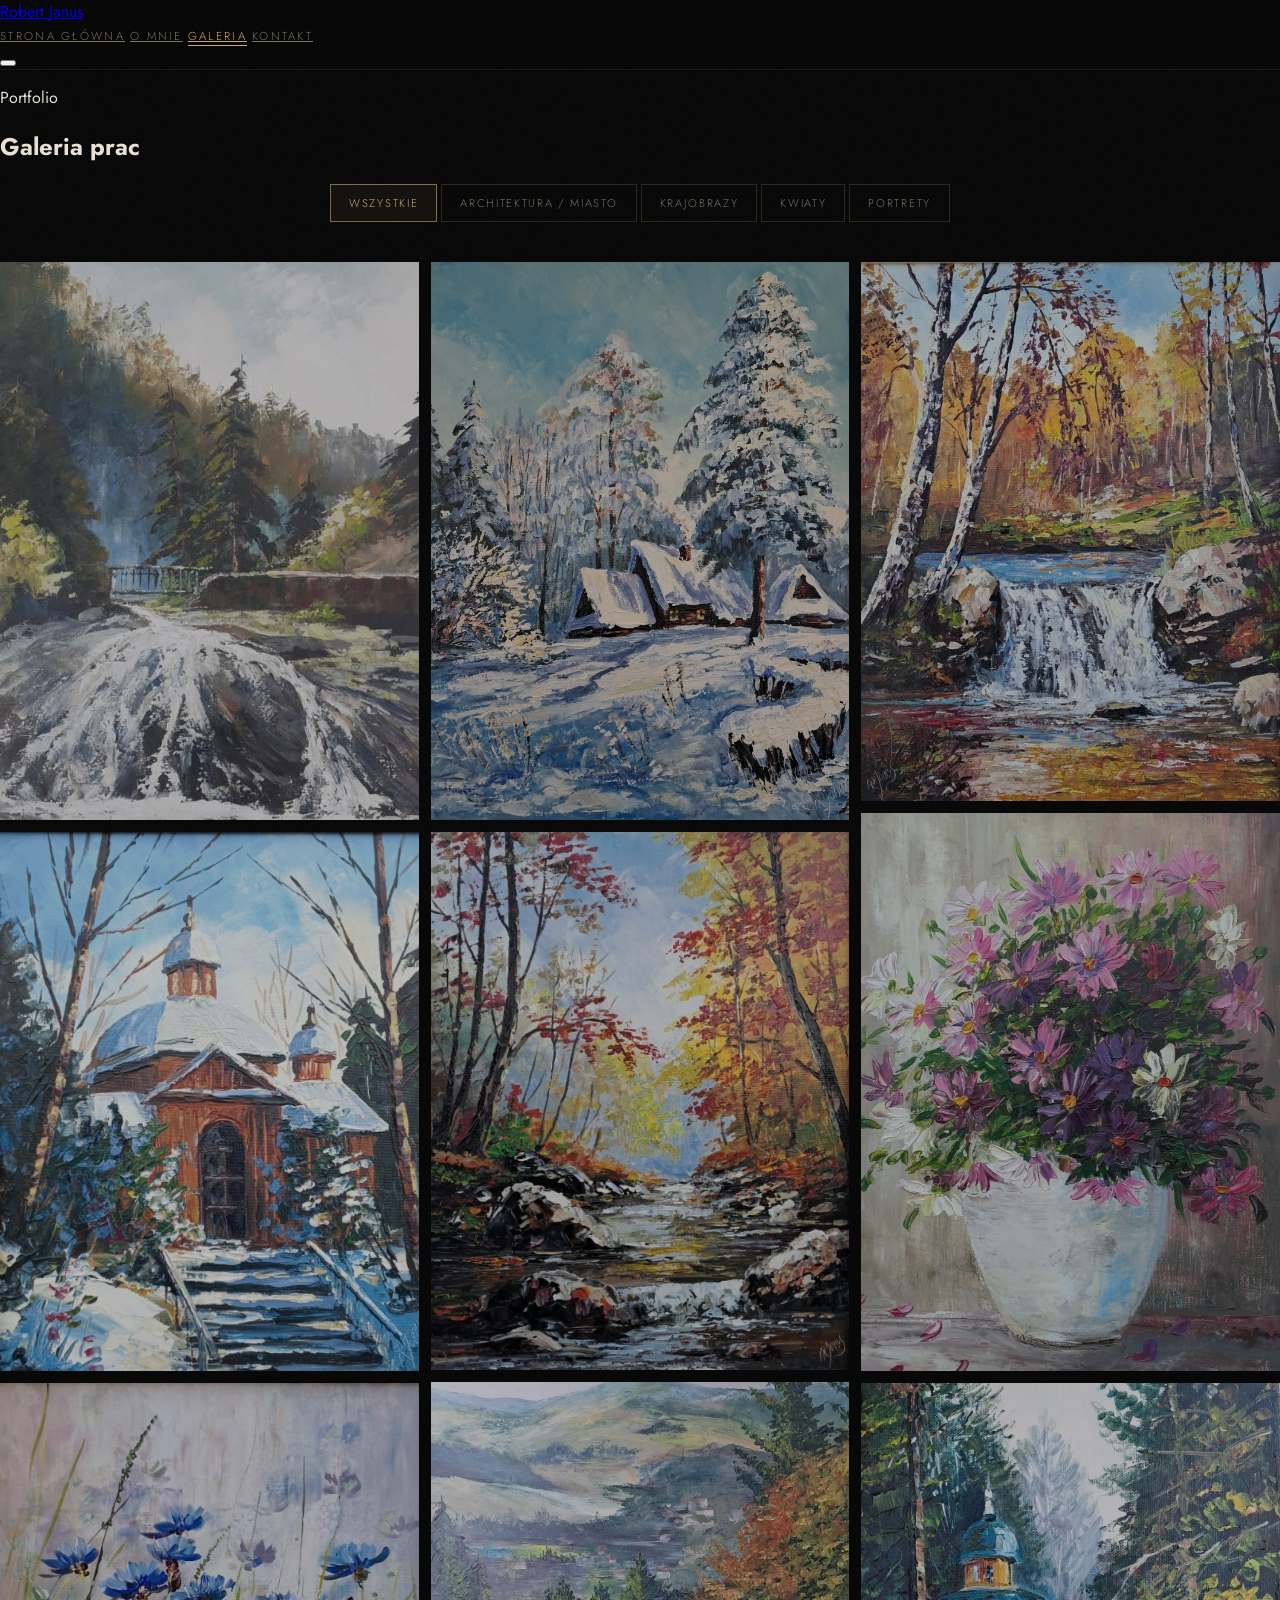
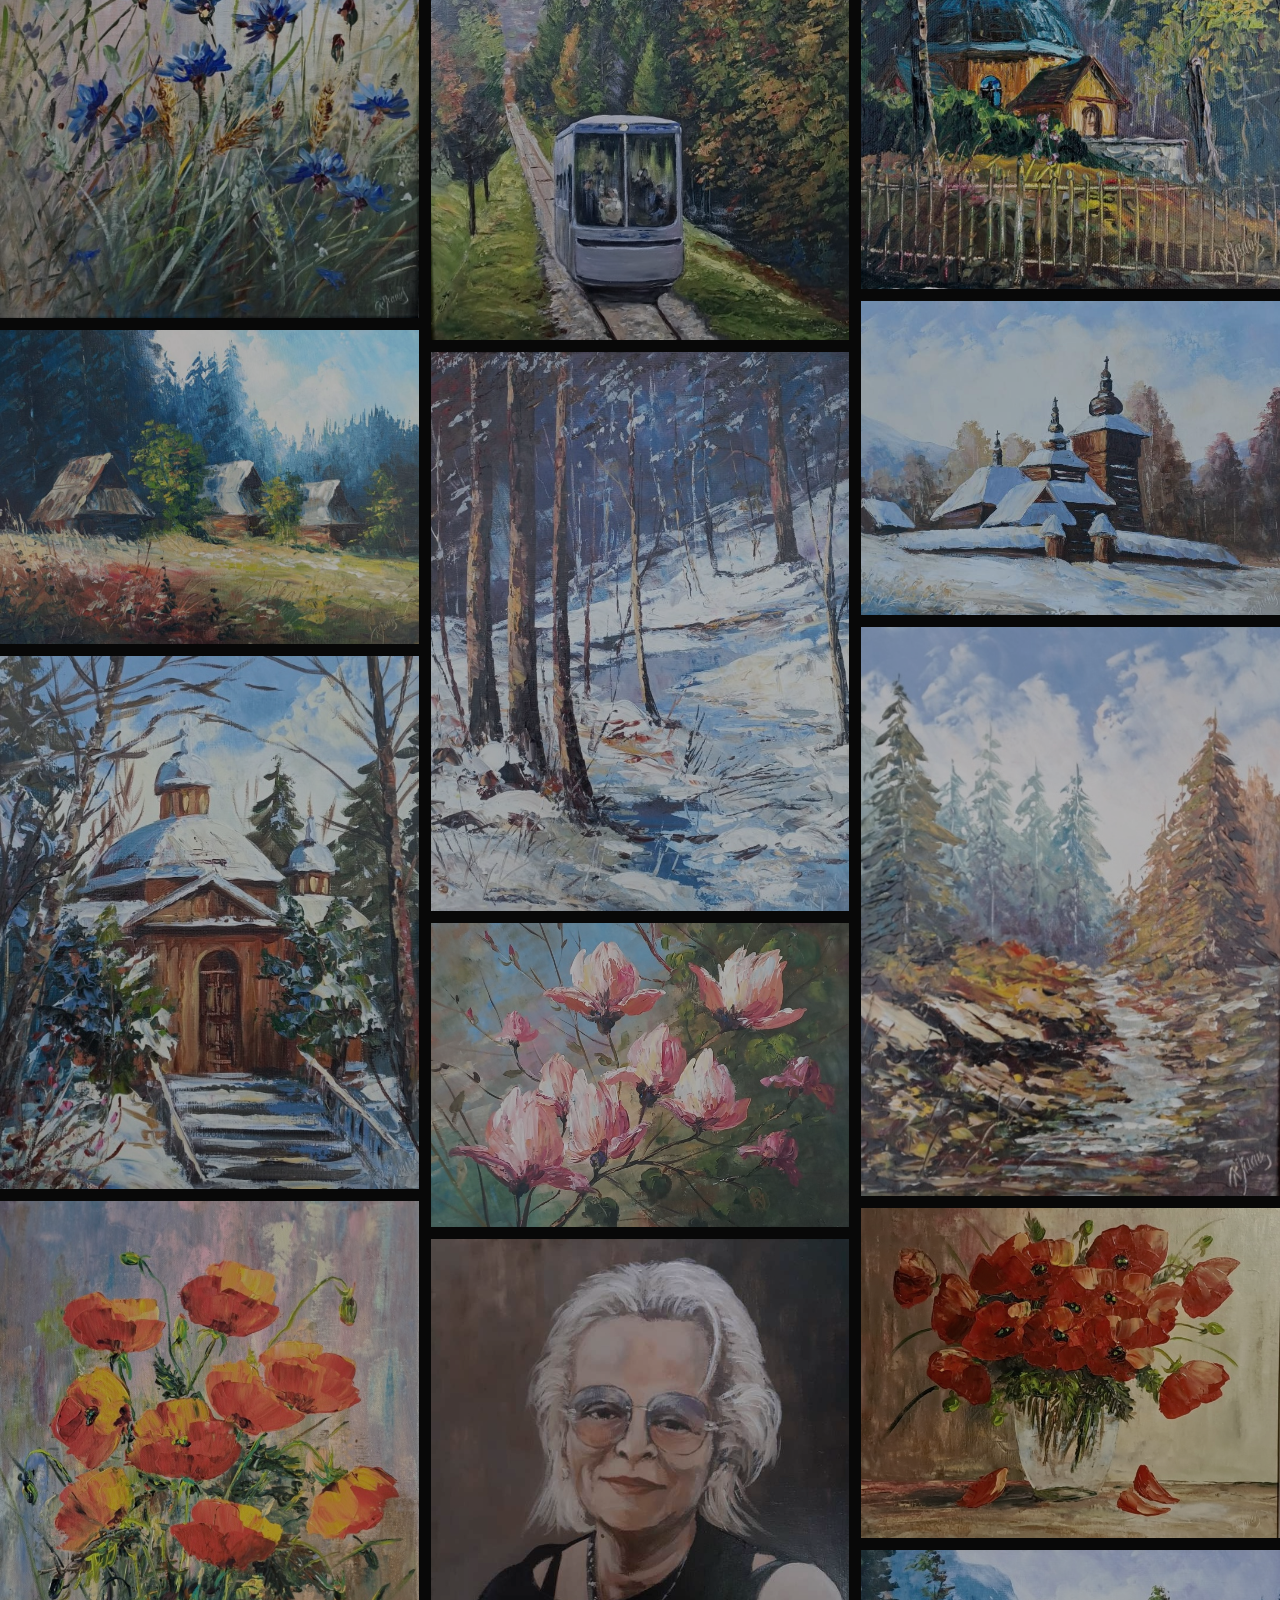
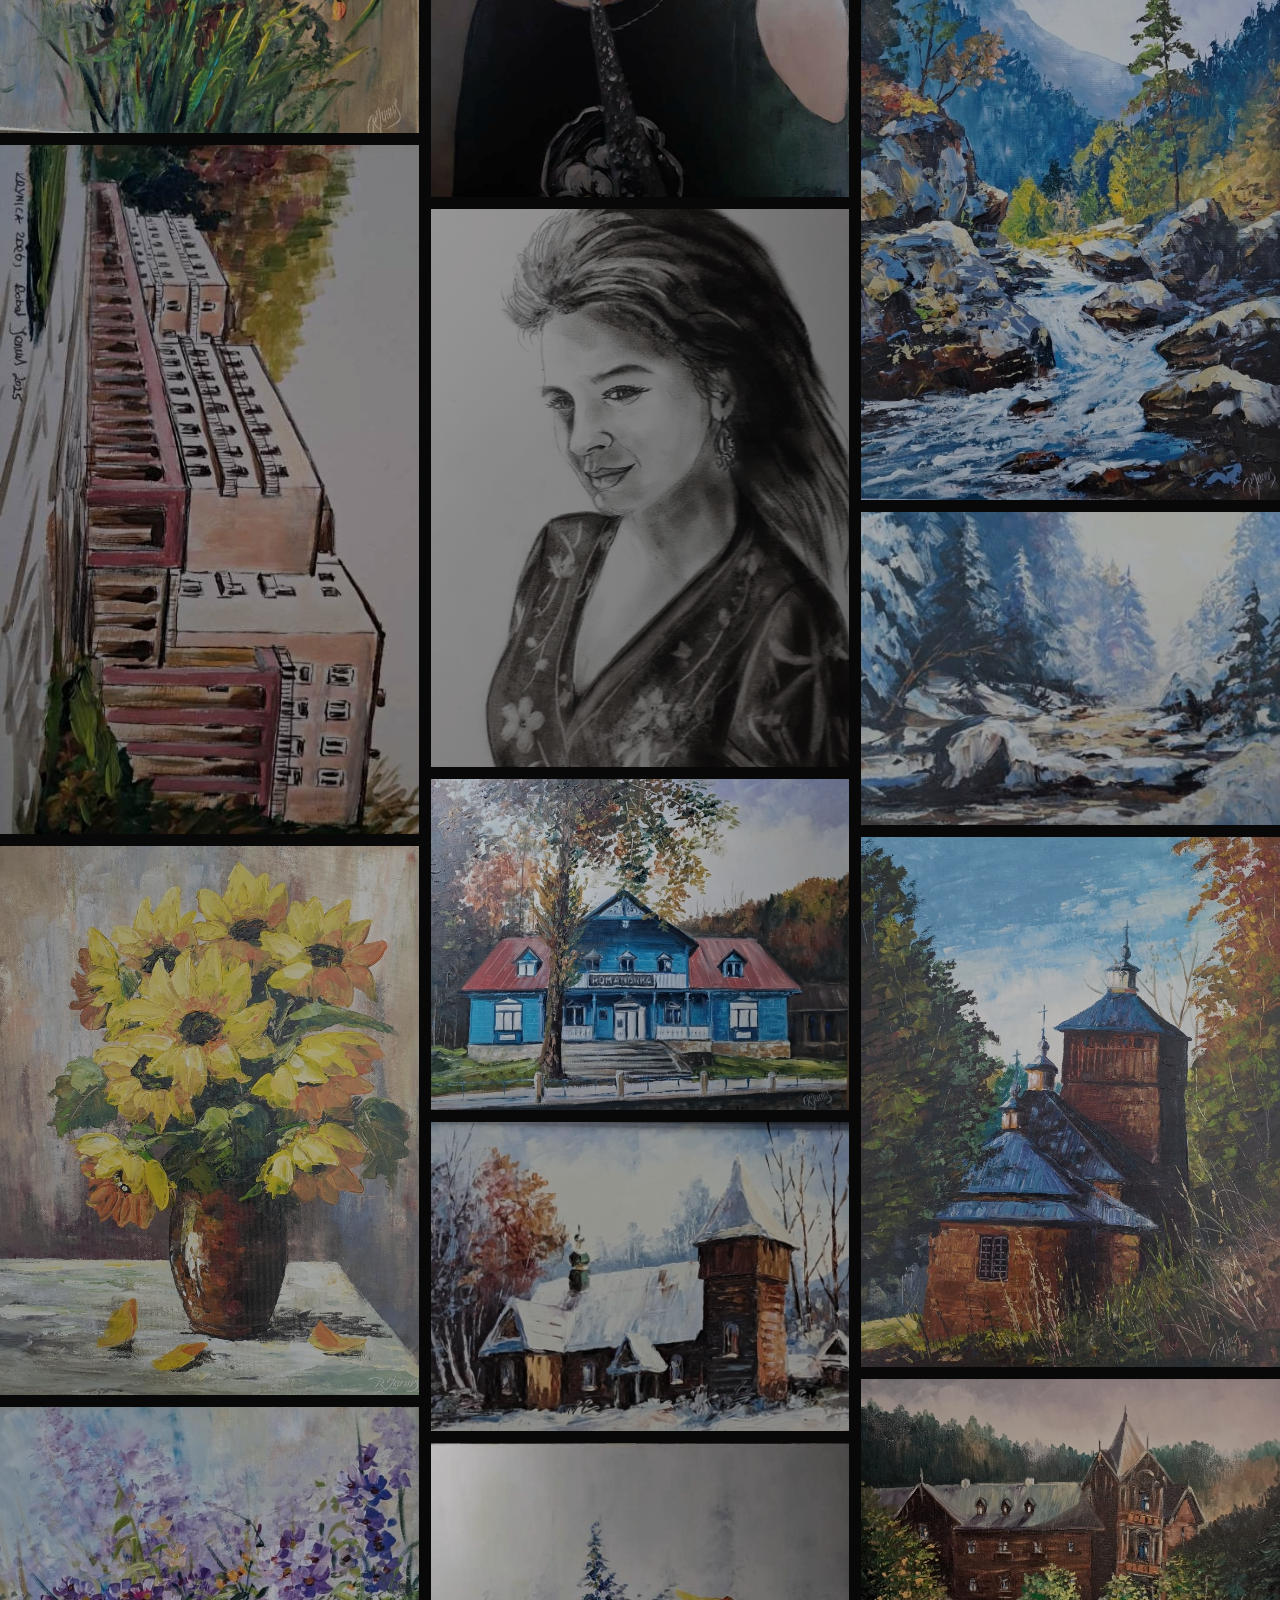
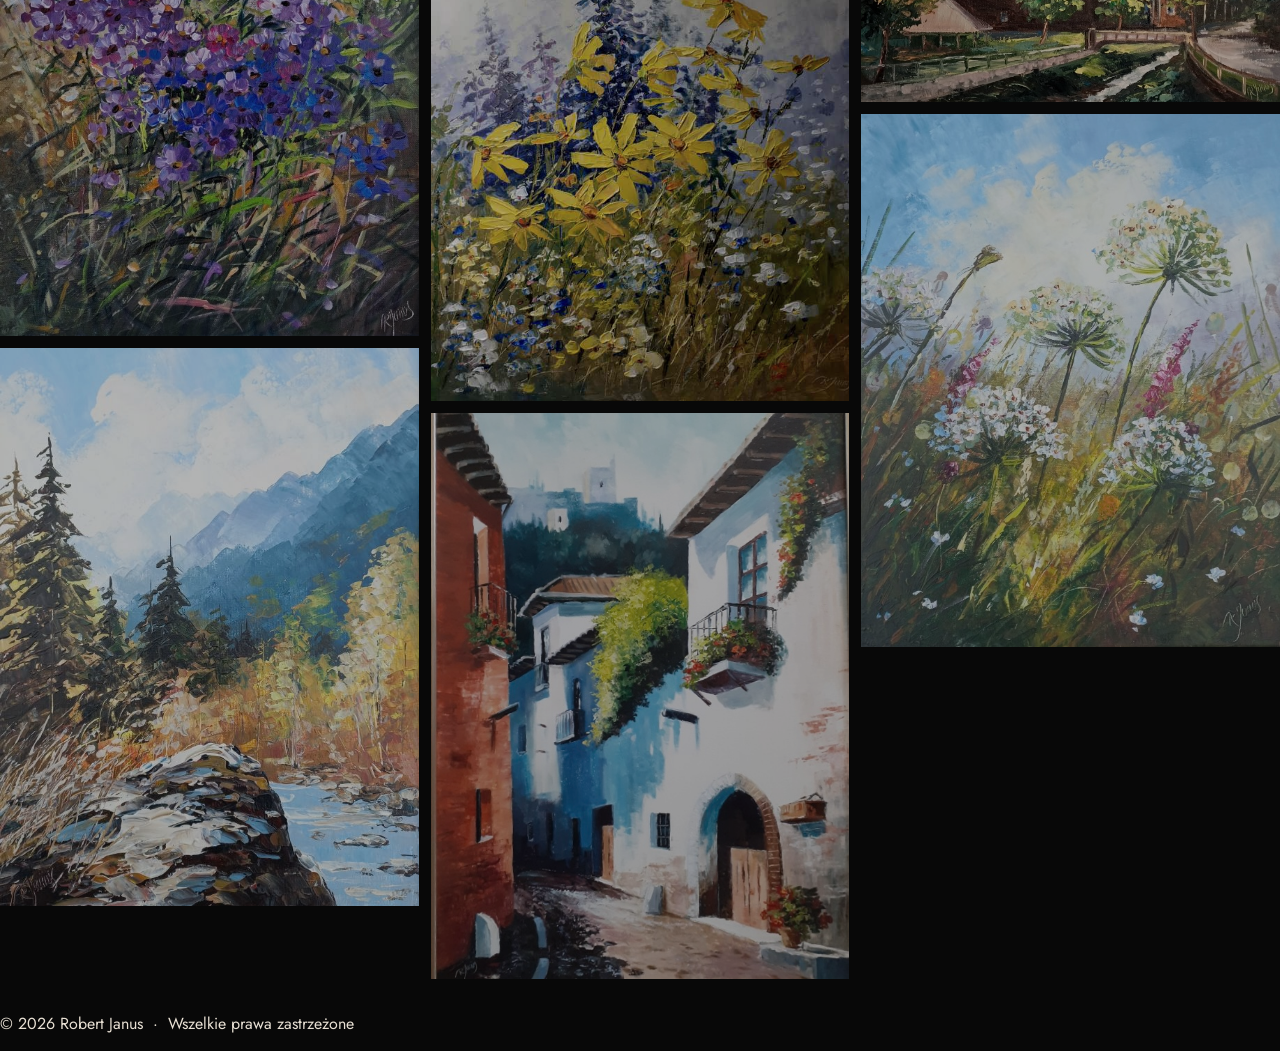
==== commit 0d997b9e: "Mobile updates" ====
--- a/galeria.html
+++ b/galeria.html
@@ -444,8 +444,7 @@
       items = getVisibleItems();
       const idx = items.indexOf(item);
       if (idx === -1) return;
-      const img = item.querySelector('img');
-      if (img && img.complete && img.naturalWidth) openLightbox(idx);
+      openLightbox(idx);
     });
   });
   lightboxClose.addEventListener('click', closeLightbox);
@@ -476,6 +475,33 @@
       showImage(currentIndex, 1);
     }
   });
+
+  // Mobile swipe support in lightbox
+  let touchStartX = 0;
+  let touchStartY = 0;
+  lightbox.addEventListener('touchstart', e => {
+    if (!lightbox.classList.contains('active')) return;
+    touchStartX = e.touches[0].clientX;
+    touchStartY = e.touches[0].clientY;
+  }, { passive: true });
+
+  lightbox.addEventListener('touchend', e => {
+    if (!lightbox.classList.contains('active')) return;
+    const dx = e.changedTouches[0].clientX - touchStartX;
+    const dy = e.changedTouches[0].clientY - touchStartY;
+
+    // Horizontal swipe only, ignore mostly-vertical gestures
+    if (Math.abs(dx) > 45 && Math.abs(dx) > Math.abs(dy) * 1.2) {
+      items = getVisibleItems();
+      if (dx < 0) {
+        currentIndex = (currentIndex + 1) % items.length;
+        showImage(currentIndex, 1);
+      } else {
+        currentIndex = (currentIndex - 1 + items.length) % items.length;
+        showImage(currentIndex, -1);
+      }
+    }
+  }, { passive: true });
 </script>
 </body>
 </html>
